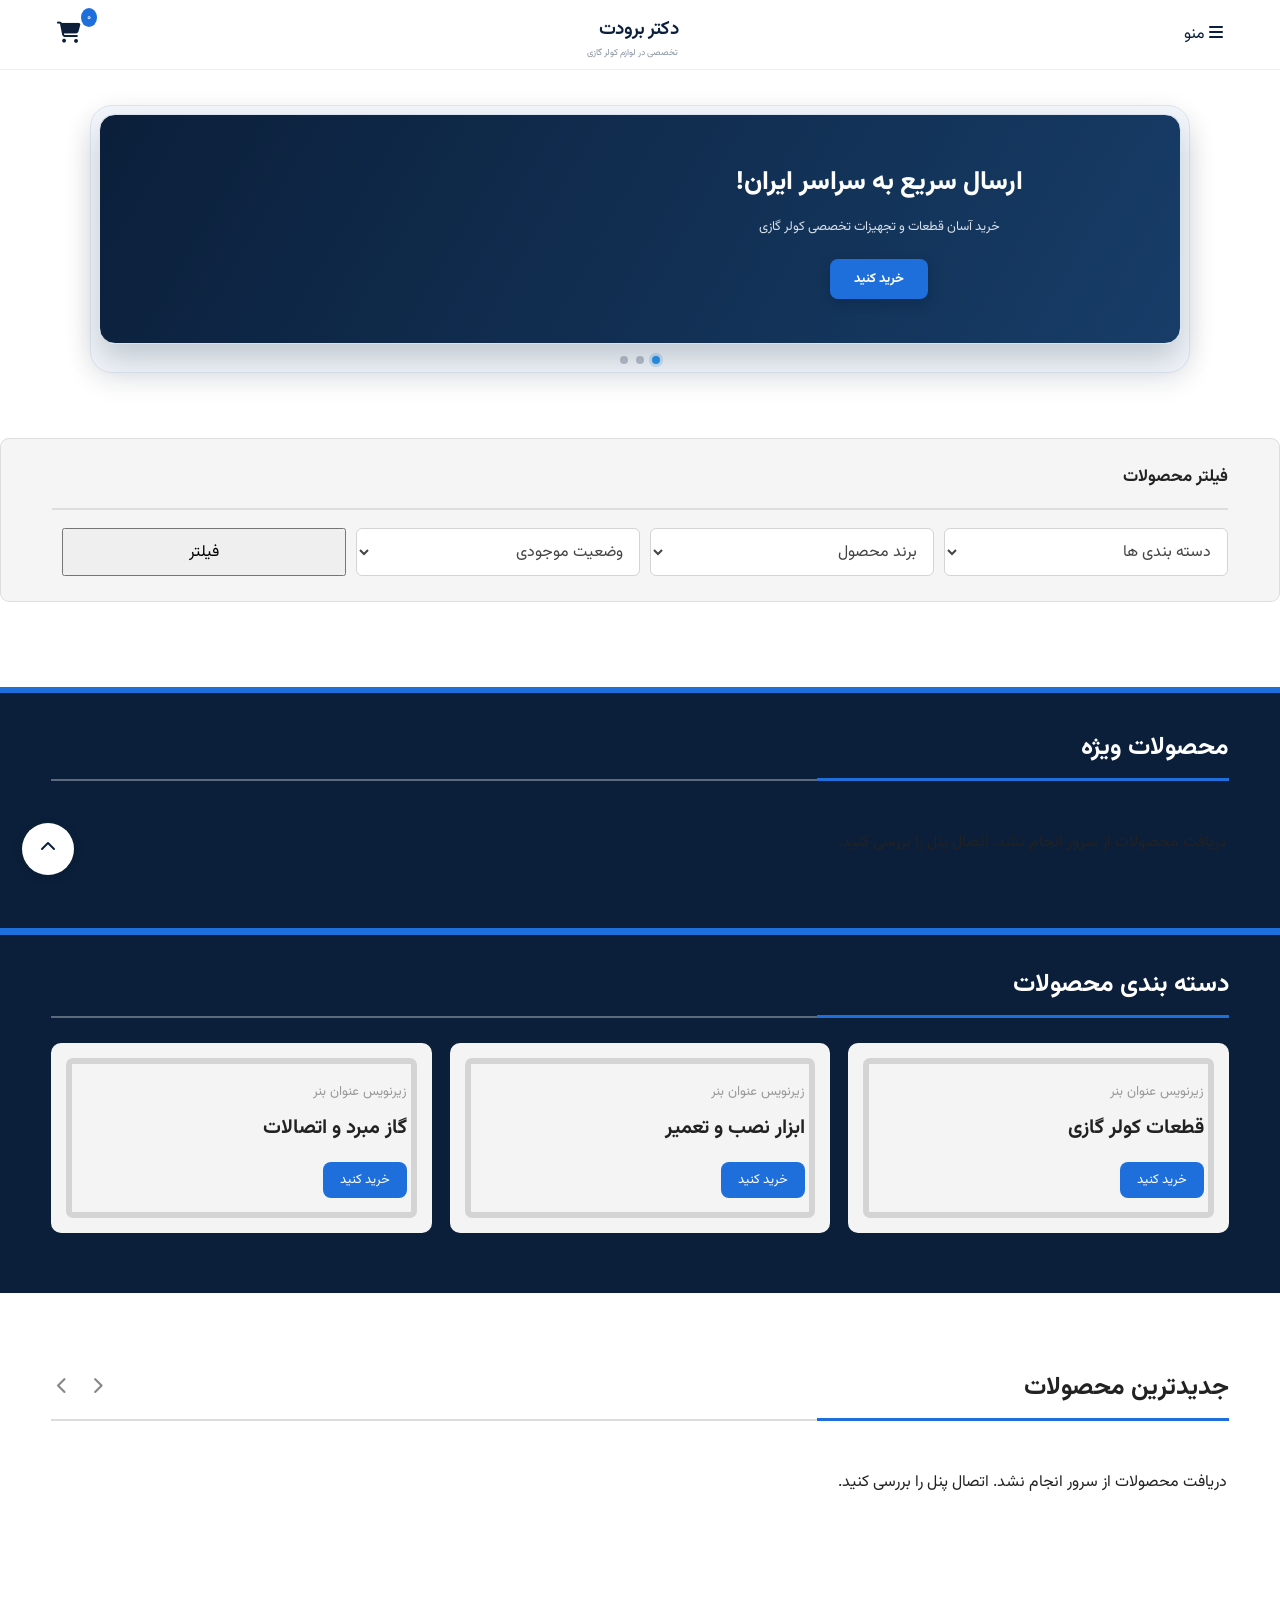
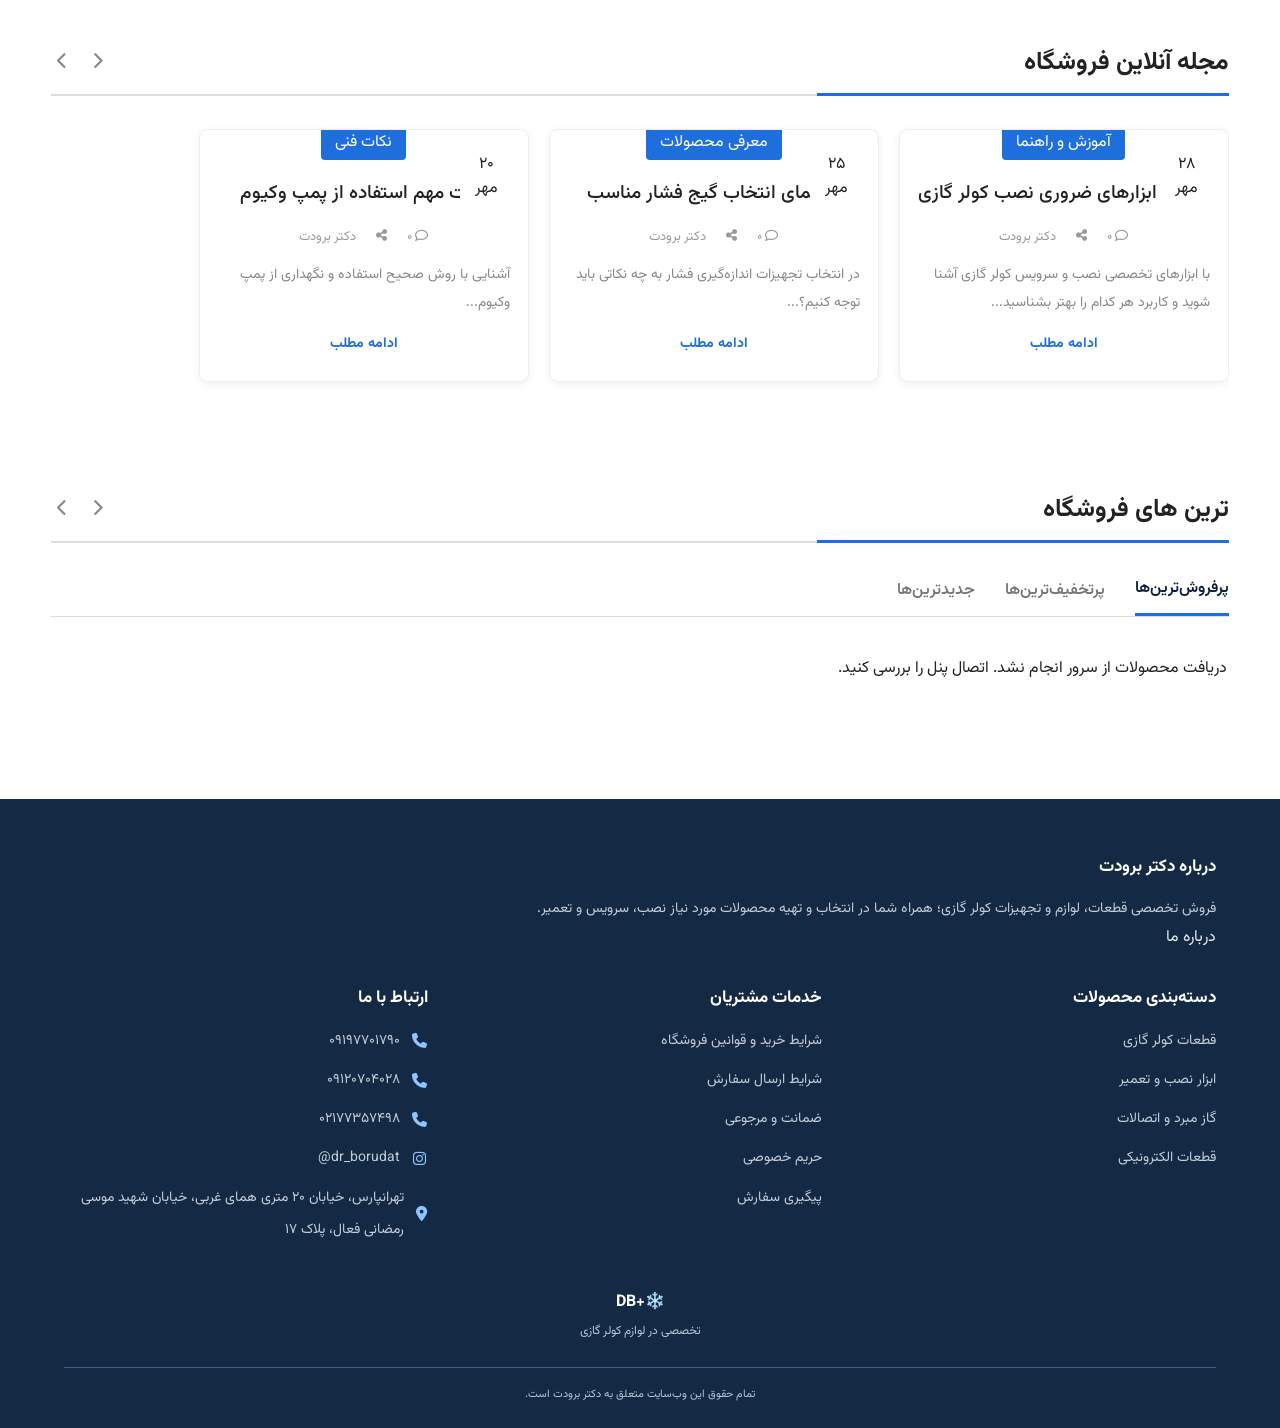
==== public/index.html @ 33802227 "Bump script version and add diagnostics page" ====
<!DOCTYPE html>
<html lang="fa" dir="rtl">
<head>
<meta charset="UTF-8">
<meta name="viewport" content="width=device-width, initial-scale=1">
<meta name="theme-color" content="#0B1F3A">
<link rel="manifest" href="/manifest.json">
<link rel="apple-touch-icon" href="/icons/icon-192.png">
<meta name="apple-mobile-web-app-capable" content="yes">
<meta name="apple-mobile-web-app-title" content="Dr Borudat">
<title>دکتر برودت | فروشگاه تخصصی قطعات کولر گازی</title>
<link rel="preconnect" href="https://fonts.googleapis.com">
<link href="https://fonts.googleapis.com/css2?family=Vazirmatn:wght@300;400;500;600;700;800&display=swap" rel="stylesheet">
<link rel="stylesheet" href="https://cdnjs.cloudflare.com/ajax/libs/font-awesome/6.5.2/css/all.min.css">
<link rel="stylesheet" href="style.css?v=7">
</head>
<body>

<header class="header">
  <button class="menu-btn" id="menuBtn"><i class="fa-solid fa-bars"></i> منو</button>
  <a href="#" class="logo"><span class="logo-caption"><span class="logo-name">دکتر برودت</span><small>تخصصی در لوازم کولر گازی</small></span></a>
  <button class="cart" type="button" onclick="document.getElementById('cartOverlay').classList.add('open');document.body.classList.add('cart-open')"><i class="fa-solid fa-cart-shopping"></i><span id="cartCount">۰</span></button>
</header>

<nav class="mobile-menu" id="mobileMenu">
  <button id="closeMenu"><i class="fa-solid fa-xmark"></i></button>
  <a href="#home">صفحه اصلی</a>
  <a href="#categories">دسته‌بندی محصولات</a>
  <a href="#latest">جدیدترین محصولات</a>
  <a href="#magazine">مجله فروشگاه</a>
  <a href="#bestsellers">پرفروش‌ترین‌ها</a>
  <a href="#footer">تماس با ما</a>
</nav>

<main>
<section class="hero-wrap" id="home">
  <div class="hero-slider">
    <div class="hero-track" id="heroTrack">
      <article class="hero-slide active">

        <div class="hero-copy">
          <h1>ارسال سریع به سراسر ایران!</h1>
          <p>خرید آسان قطعات و تجهیزات تخصصی کولر گازی</p>
          <a href="#latest" class="red-btn">خرید کنید</a>
        </div>
      </article>
      <article class="hero-slide">

        <div class="hero-copy">
          <h2>تجهیزات تخصصی نصب کولر گازی</h2>
          <p>ابزار حرفه‌ای، کیفیت مطمئن</p>
          <a href="#categories" class="red-btn">مشاهده محصولات</a>
        </div>
      </article>
      <article class="hero-slide">
<img src="images/hero-product.jpeg" alt="تجهیزات تخصصی کولر گازی" loading="eager">
        <div class="hero-copy">
          <h2>قطعات و لوازم کولر گازی</h2>
          <p>همه آنچه برای سرویس و تعمیر نیاز دارید</p>
          <a href="#categories" class="red-btn">خرید کنید</a>
        </div>
      </article>
    </div>
    <button class="hero-arrow prev" data-dir="-1"><i class="fa-solid fa-chevron-right"></i></button>
    <button class="hero-arrow next" data-dir="1"><i class="fa-solid fa-chevron-left"></i></button>
    <div class="hero-dots" id="heroDots"></div>
  </div>
</section>

<section class="filter-area">
  <h3>فیلتر محصولات</h3>
  <div class="filter-row">
    <select id="categoryFilter"><option value="">دسته بندی ها</option><option>قطعات کولر گازی</option><option>ابزار نصب</option><option>گاز مبرد</option><option>قطعات الکترونیکی</option></select>
    <select id="brandFilter"><option value="">برند محصول</option><option>عمومی</option><option>گری</option><option>ال جی</option><option>سامسونگ</option></select>
    <select id="stockFilter"><option value="">وضعیت موجودی</option><option value="yes">موجود</option><option value="no">ناموجود</option></select>
    <button class="filter-btn" id="filterBtn">فیلتر</button>
  </div>
</section>

<section class="featured">
  <div class="section-heading light-heading"><h2>محصولات ویژه</h2></div>
  <div class="product-track" id="featuredTrack">
    <article class="product-card"><div class="product-image"><img src="images/test-product.jpg" alt="تصویر آزمایشی محصول"></div><span class="discount">٪۱۵</span><div class="product-actions"><button class="add-cart"><i class="fa-solid fa-cart-shopping"></i></button><button class="favorite"><i class="fa-regular fa-heart"></i></button></div><h3>مجموعه ابزار نصب کولر گازی</h3><p class="price">۲۵,۰۰۰,۰۰۰ ریال</p><div class="timer">۰۵ : ۱۲ : ۳۸</div></article>
    <article class="product-card"><div class="product-image"><img src="images/test-product.jpg" alt="تصویر آزمایشی محصول"></div><span class="discount">٪۱۰</span><div class="product-actions"><button class="add-cart"><i class="fa-solid fa-cart-shopping"></i></button><button class="favorite"><i class="fa-regular fa-heart"></i></button></div><h3>گیج فشار کولر گازی</h3><p class="price">۱۸,۰۰۰,۰۰۰ ریال</p><div class="timer">۰۵ : ۱۲ : ۳۸</div></article>
    <article class="product-card"><div class="product-image"><img src="images/test-product.jpg" alt="تصویر آزمایشی محصول"></div><span class="discount">٪۲۰</span><div class="product-actions"><button class="add-cart"><i class="fa-solid fa-cart-shopping"></i></button><button class="favorite"><i class="fa-regular fa-heart"></i></button></div><h3>پمپ وکیوم مخصوص کولر گازی</h3><p class="price">۳۲,۰۰۰,۰۰۰ ریال</p><div class="timer">۰۵ : ۱۲ : ۳۸</div></article>
    <article class="product-card"><div class="product-image"><img src="images/test-product.jpg" alt="تصویر آزمایشی محصول"></div><span class="discount">٪۱۲</span><div class="product-actions"><button class="add-cart"><i class="fa-solid fa-cart-shopping"></i></button><button class="favorite"><i class="fa-regular fa-heart"></i></button></div><h3>ابزار سرویس و تعمیر</h3><p class="price">۹,۵۰۰,۰۰۰ ریال</p><div class="timer">۰۵ : ۱۲ : ۳۸</div></article>
  </div>
</section>

<section class="categories" id="categories">
  <div class="section-heading"><h2>دسته بندی محصولات</h2></div>
  <div class="category-grid">
    <a href="#latest" class="category-banner"><div><small>زیرنویس عنوان بنر</small><h3>قطعات کولر گازی</h3><span>خرید کنید</span></div></a>
    <a href="#latest" class="category-banner"><div><small>زیرنویس عنوان بنر</small><h3>ابزار نصب و تعمیر</h3><span>خرید کنید</span></div></a>
    <a href="#latest" class="category-banner"><div><small>زیرنویس عنوان بنر</small><h3>گاز مبرد و اتصالات</h3><span>خرید کنید</span></div></a>
  </div>
</section>

<section class="products-section" id="latest">
  <div class="section-heading"><h2>جدیدترین محصولات</h2><div class="section-arrows"><button data-scroll="latestTrack" data-dir="-1"><i class="fa-solid fa-chevron-right"></i></button><button data-scroll="latestTrack" data-dir="1"><i class="fa-solid fa-chevron-left"></i></button></div></div>
  <div class="product-track light-track" id="latestTrack">
    <article class="product-card"><div class="product-image"><img src="images/test-product.jpg" alt="تصویر آزمایشی محصول"></div><span class="discount">٪۱۲</span><div class="product-actions"><button class="add-cart"><i class="fa-solid fa-cart-shopping"></i></button><button class="favorite"><i class="fa-regular fa-heart"></i></button></div><h3>مجموعه ابزار تخصصی نصب</h3><p class="price">۱۴,۵۰۰,۰۰۰ ریال</p></article>
    <article class="product-card"><div class="product-image"><img src="images/test-product.jpg" alt="تصویر آزمایشی محصول"></div><div class="product-actions"><button class="add-cart"><i class="fa-solid fa-cart-shopping"></i></button><button class="favorite"><i class="fa-regular fa-heart"></i></button></div><h3>گیج فشار و شارژ گاز</h3><p class="price">۲۱,۰۰۰,۰۰۰ ریال</p></article>
    <article class="product-card"><div class="product-image"><img src="images/test-product.jpg" alt="تصویر آزمایشی محصول"></div><span class="discount">٪۸</span><div class="product-actions"><button class="add-cart"><i class="fa-solid fa-cart-shopping"></i></button><button class="favorite"><i class="fa-regular fa-heart"></i></button></div><h3>پمپ وکیوم کولر گازی</h3><p class="price">۳۵,۰۰۰,۰۰۰ ریال</p></article>
    <article class="product-card"><div class="product-image"><img src="images/test-product.jpg" alt="تصویر آزمایشی محصول"></div><div class="product-actions"><button class="add-cart"><i class="fa-solid fa-cart-shopping"></i></button><button class="favorite"><i class="fa-regular fa-heart"></i></button></div><h3>ابزار سرویس و نگهداری</h3><p class="price">۸,۵۰۰,۰۰۰ ریال</p></article>
  </div>
</section>

<section class="magazine" id="magazine">
  <div class="section-heading"><h2>مجله آنلاین فروشگاه</h2><div class="section-arrows"><button data-scroll="blogTrack" data-dir="-1"><i class="fa-solid fa-chevron-right"></i></button><button data-scroll="blogTrack" data-dir="1"><i class="fa-solid fa-chevron-left"></i></button></div></div>
  <div class="blog-track" id="blogTrack">
    <article class="blog-card"><span class="date">۲۸<br>مهر</span><label>آموزش و راهنما</label><h3>معرفی ابزارهای ضروری نصب کولر گازی</h3><div class="blog-meta"><span><i class="fa-regular fa-comment"></i> ۰</span><span><i class="fa-solid fa-share-nodes"></i></span><span>دکتر برودت</span></div><p>با ابزارهای تخصصی نصب و سرویس کولر گازی آشنا شوید و کاربرد هر کدام را بهتر بشناسید...</p><a href="#">ادامه مطلب</a></article>
    <article class="blog-card"><span class="date">۲۵<br>مهر</span><label>معرفی محصولات</label><h3>راهنمای انتخاب گیج فشار مناسب</h3><div class="blog-meta"><span><i class="fa-regular fa-comment"></i> ۰</span><span><i class="fa-solid fa-share-nodes"></i></span><span>دکتر برودت</span></div><p>در انتخاب تجهیزات اندازه‌گیری فشار به چه نکاتی باید توجه کنیم؟...</p><a href="#">ادامه مطلب</a></article>
    <article class="blog-card"><span class="date">۲۰<br>مهر</span><label>نکات فنی</label><h3>نکات مهم استفاده از پمپ وکیوم</h3><div class="blog-meta"><span><i class="fa-regular fa-comment"></i> ۰</span><span><i class="fa-solid fa-share-nodes"></i></span><span>دکتر برودت</span></div><p>آشنایی با روش صحیح استفاده و نگهداری از پمپ وکیوم...</p><a href="#">ادامه مطلب</a></article>
  </div>
</section>

<section class="products-section bestsellers" id="bestsellers">
  <div class="section-heading"><h2>ترین های فروشگاه</h2><div class="section-arrows"><button data-scroll="bestTrack" data-dir="-1"><i class="fa-solid fa-chevron-right"></i></button><button data-scroll="bestTrack" data-dir="1"><i class="fa-solid fa-chevron-left"></i></button></div></div>
  <div class="tabs"><button class="active" data-tab="popular">پرفروش‌ترین‌ها</button><button data-tab="discounted">پرتخفیف‌ترین‌ها</button><button data-tab="newest">جدیدترین‌ها</button></div>
  <div class="product-track light-track" id="bestTrack">
    <article class="product-card"><div class="product-image"><img src="images/test-product.jpg" alt="تصویر آزمایشی محصول"></div><span class="discount">٪۱۵</span><div class="product-actions"><button class="add-cart"><i class="fa-solid fa-cart-shopping"></i></button><button class="favorite"><i class="fa-regular fa-heart"></i></button></div><h3>ابزار نصب کولر گازی</h3><p class="price">۱۴,۵۰۰,۰۰۰ ریال</p></article>
    <article class="product-card"><div class="product-image"><img src="images/test-product.jpg" alt="تصویر آزمایشی محصول"></div><span class="discount">٪۲۰</span><div class="product-actions"><button class="add-cart"><i class="fa-solid fa-cart-shopping"></i></button><button class="favorite"><i class="fa-regular fa-heart"></i></button></div><h3>گیج فشار کولر گازی</h3><p class="price">۱۸,۰۰۰,۰۰۰ ریال</p></article>
    <article class="product-card"><div class="product-image"><img src="images/test-product.jpg" alt="تصویر آزمایشی محصول"></div><div class="product-actions"><button class="add-cart"><i class="fa-solid fa-cart-shopping"></i></button><button class="favorite"><i class="fa-regular fa-heart"></i></button></div><h3>پمپ وکیوم</h3><p class="price">۳۲,۰۰۰,۰۰۰ ریال</p></article>
    <article class="product-card"><div class="product-image"><img src="images/test-product.jpg" alt="تصویر آزمایشی محصول"></div><div class="product-actions"><button class="add-cart"><i class="fa-solid fa-cart-shopping"></i></button><button class="favorite"><i class="fa-regular fa-heart"></i></button></div><h3>لوازم سرویس و تعمیر</h3><p class="price">۹,۵۰۰,۰۰۰ ریال</p></article>
  </div>
</section>
</main>

<footer id="footer">
  <div class="footer-about">
    <h3>درباره دکتر برودت</h3>
    <p>فروش تخصصی قطعات، لوازم و تجهیزات کولر گازی؛ همراه شما در انتخاب و تهیه محصولات مورد نیاز نصب، سرویس و تعمیر.</p>
    <a href="/about.html">درباره ما</a>
  </div>

  <div class="footer-grid">
    <div>
      <h3>دسته‌بندی محصولات</h3>
      <a href="#categories">قطعات کولر گازی</a>
      <a href="#categories">ابزار نصب و تعمیر</a>
      <a href="#categories">گاز مبرد و اتصالات</a>
      <a href="#categories">قطعات الکترونیکی</a>
    </div>
    <div>
      <h3>خدمات مشتریان</h3>
      <a href="/terms.html">شرایط خرید و قوانین فروشگاه</a>
      <a href="/shipping.html">شرایط ارسال سفارش</a>
      <a href="/returns.html">ضمانت و مرجوعی</a>
      <a href="/privacy.html">حریم خصوصی</a>
      <a href="#">پیگیری سفارش</a>
    </div>
    <div class="footer-contact">
      <h3>ارتباط با ما</h3>
      <a href="tel:09197701790"><i class="fa-solid fa-phone"></i><span>۰۹۱۹۷۷۰۱۷۹۰</span></a>
      <a href="tel:09120704028"><i class="fa-solid fa-phone"></i><span>۰۹۱۲۰۷۰۴۰۲۸</span></a>
      <a href="tel:02177357498"><i class="fa-solid fa-phone"></i><span>۰۲۱۷۷۳۵۷۴۹۸</span></a>
      <a href="https://instagram.com/dr_borudat" target="_blank" rel="noopener"><i class="fa-brands fa-instagram"></i><span dir="ltr">@dr_borudat</span></a>
      <a href="https://www.google.com/maps/search/?api=1&query=استان+تهران+تهرانپارس+خیابان+۲۰+متری+همای+غربی+خیابان+شهید+موسی+رمضانی+فعال+پلاک+۱۷" target="_blank" rel="noopener"><i class="fa-solid fa-location-dot"></i><span>تهرانپارس، خیابان ۲۰ متری همای غربی، خیابان شهید موسی رمضانی فعال، پلاک ۱۷</span></a>
    </div>
  </div>

  <div class="trust">
    <span class="snow">❄</span>
    <b dir="ltr">DB+❄️</b>
    <p>تخصصی در لوازم کولر گازی</p>
  </div>
  <div class="copyright">تمام حقوق این وب‌سایت متعلق به دکتر برودت است.</div>
</footer>


<div class="cart-overlay" id="cartOverlay">
  <section class="cart-drawer" role="dialog" aria-modal="true">
    <div class="cart-head">
      <h2>سبد خرید شما</h2>
      <button type="button" id="closeCart" aria-label="بستن" onclick="document.getElementById('cartOverlay').classList.remove('open');document.body.classList.remove('cart-open')">×</button>
    </div>
    <div class="cart-items" id="cartItems"></div>
    <div class="cart-empty" id="cartEmpty">سبد خرید شما خالی است.</div>
    <div class="cart-footer" id="cartFooter">
      <div class="cart-total"><span>مبلغ کل</span><strong id="cartTotal">۰ ریال</strong></div>
      <button type="button" id="checkoutBtn">ادامه ثبت سفارش</button>
    </div>
  </section>
</div>


<div class="checkout-overlay" id="checkoutOverlay">
  <section class="checkout-panel" role="dialog" aria-modal="true" aria-labelledby="checkoutTitle">
    <div class="checkout-head">
      <h2 id="checkoutTitle">ثبت اطلاعات سفارش</h2>
      <button type="button" id="closeCheckout" aria-label="بستن">×</button>
    </div>
    <div class="checkout-summary">
      <h3>خلاصه سفارش</h3>
      <div id="checkoutItems"></div>
      <div class="checkout-final-total"><span>مبلغ نهایی</span><strong id="checkoutTotal">۰ ریال</strong></div>
    </div>
    <form id="checkoutForm">
      <label>نام و نام خانوادگی
        <input name="fullName" type="text" autocomplete="name" required maxlength="100" placeholder="نام کامل خریدار">
      </label>
      <label>شماره موبایل
        <input name="mobile" type="tel" inputmode="numeric" autocomplete="tel" required maxlength="11" placeholder="مثلاً 09123456789">
      </label>
      <div class="checkout-fields">
        <label>استان
          <input name="province" type="text" required maxlength="50" placeholder="استان">
        </label>
        <label>شهر
          <input name="city" type="text" required maxlength="50" placeholder="شهر">
        </label>
      </div>
      <label>آدرس کامل
        <textarea name="address" required rows="3" maxlength="500" autocomplete="street-address" placeholder="خیابان، کوچه، پلاک، واحد و ..."></textarea>
      </label>
      <label>کد پستی ۱۰ رقمی
        <input name="postalCode" type="text" inputmode="numeric" required maxlength="10" placeholder="کد پستی">
      </label>
      <label>توضیحات سفارش (اختیاری)
        <textarea name="notes" rows="2" maxlength="500" placeholder="توضیحات تکمیلی"></textarea>
      </label>
      <button type="submit" class="checkout-submit">تأیید و ارسال سفارش در واتساپ</button>
      <p class="checkout-note">با تأیید سفارش، جزئیات آن برای فروشگاه دکتر برودت در واتساپ ارسال می‌شود.</p>
    </form>
  </section>
</div>

<nav class="bottom-nav">
  <a href="#"><i class="fa-regular fa-user"></i><small>حساب کاربری من</small></a>
  <a href="#"><i class="fa-solid fa-cart-shopping"></i><small>سبد خرید</small></a>
  <a href="#"><i class="fa-regular fa-heart"></i><small>علاقه‌مندی</small></a>
  <a href="#home"><i class="fa-solid fa-store"></i><small>فروشگاه</small></a>
</nav>
<button class="back-top" id="backTop"><i class="fa-solid fa-chevron-up"></i></button>
<script src="script.js?v=12"></script>
<script>
if ("serviceWorker" in navigator) {
  window.addEventListener("load", () => {
    navigator.serviceWorker.register("/service-worker.js")
      .catch(error => console.error("PWA:", error));
  });
}
</script>
</body>
</html>
---- public/style.css ----
:root{--navy:#0B1F3A;--blue:#1E6FDB;--white:#fff;--light:#f4f5f7;--gray:#777;--border:#ddd}
*{box-sizing:border-box}
html{scroll-behavior:smooth}
body{margin:0;background:#fff;color:#222;font-family:'Vazirmatn',Tahoma,sans-serif;overflow-x:hidden}
button,select{font:inherit;cursor:pointer}
a{text-decoration:none;color:inherit}
.header{height:76px;display:flex;align-items:center;justify-content:space-between;padding:0 4%;border-bottom:1px solid #eee;background:#fff;position:relative;z-index:10}
.logo{display:flex;align-items:center;gap:8px;color:var(--navy);font-size:25px;font-weight:800}
.logo small{display:block;font-size:10px;font-weight:400;color:#777}
.snow{font-size:35px;color:var(--blue)}
.menu-btn,.cart{border:0;background:none;color:var(--navy);font-size:16px}
.cart{position:relative;font-size:21px}.cart span{position:absolute;top:-9px;right:-10px;background:var(--blue);color:#fff;border-radius:50%;font-size:10px;padding:2px 6px}
.mobile-menu{position:fixed;inset:0 0 0 auto;width:min(320px,85%);background:var(--navy);color:white;z-index:30;transform:translateX(110%);transition:.3s;padding:35px 25px;display:flex;flex-direction:column;gap:22px;box-shadow:none}
.mobile-menu.open{transform:translateX(0);box-shadow:0 0 0 100vw #0005}
.mobile-menu button{align-self:flex-start;background:none;border:0;color:#fff;font-size:25px}

.hero-wrap{padding:85px 5% 38px}
.hero-slider{position:relative;max-width:1150px;margin:auto}
.hero-track{
  position:relative;isolation:isolate;overflow:hidden;
  height:265px;border-radius:28px;
  background:
    radial-gradient(ellipse at 20% 50%,#1b3655 0%,transparent 48%),
    linear-gradient(110deg,#080f1b 0%,#101e32 52%,#091321 100%);
  box-shadow:0 18px 38px #02091455;
}
.hero-slide{
  display:none;align-items:center;justify-content:space-between;
  direction:rtl;height:100%;padding:20px 6% 20px 1%;
  color:#fff;background:transparent;
}
.hero-slide.active{display:flex}
.hero-copy{
  order:1;width:43%;flex:0 0 43%;
  text-align:right;z-index:2;
}
.hero-copy h1,.hero-copy h2{
  font-size:29px;line-height:1.65;font-weight:800;
  color:#fff;margin:0 0 9px;
}
.hero-copy p{
  font-size:14px;line-height:1.9;
  color:#c4cfdd;margin:0 0 21px;
}
.hero-slide img{
  order:2;width:59%;height:250px;
  object-fit:contain;object-position:left center;
  filter:drop-shadow(0 15px 17px #0008);
  transform:scale(1.08);transform-origin:left center;
}
.hero-copy .red-btn{
  background:#1e6fbb;color:#fff;border:0;
  border-radius:999px;padding:11px 29px;
  display:inline-block;font-size:13px;font-weight:700;
  box-shadow:0 6px 16px #071b3455;
}
.hero-arrow{
  position:absolute;top:50%;transform:translateY(-50%);
  display:flex;align-items:center;justify-content:center;
  border:0;background:#fff;color:#101b2b;
  border-radius:50%;width:38px;height:38px;
  box-shadow:0 3px 12px #0004;z-index:3;
}
.hero-arrow.prev{right:14px}
.hero-arrow.next{left:14px}
.hero-dots{display:flex;justify-content:center;gap:10px;margin-top:16px}
.hero-dots button{
  width:10px;height:10px;border:0;border-radius:50%;
  background:#b8c1cc;padding:0;
}
.hero-dots button.active{
  background:#2995ed;outline:3px solid #2995ed35;
}

.filter-area{background:#f5f5f5;border:1px solid #ddd;border-radius:9px;margin:35px 0 85px;padding:25px 4%}
.filter-area h3{text-align:right;font-size:17px;border-bottom:2px solid #ddd;padding-bottom:18px;margin:0 0 18px}
.filter-row{display:grid;grid-template-columns:repeat(4,1fr) auto;gap:10px}
.filter-row select{height:48px;border:1px solid #d4d4d4;border-radius:6px;background:#fff;padding:0 12px;color:#444}
.featured{background:var(--navy);border-top:6px solid var(--blue);border-bottom:7px solid var(--blue);padding:35px 4% 45px}
.section-heading{display:flex;align-items:center;justify-content:space-between;border-bottom:2px solid #ddd;margin:0 0 25px;padding-bottom:12px;position:relative}
.section-heading h2{font-size:25px;margin:0;font-weight:700}
.section-heading:after{content:"";position:absolute;bottom:-2px;right:0;width:35%;height:3px;background:var(--blue)}
.light-heading{color:#fff;border-color:#ffffff55}
.product-track{display:flex;gap:16px;overflow-x:auto;scroll-snap-type:x mandatory;scrollbar-width:none;padding:8px 2px 12px;direction:rtl}
.product-track::-webkit-scrollbar,.blog-track::-webkit-scrollbar{display:none}
.product-card{position:relative;flex:0 0 205px;min-width:0;background:#fff;border:1px solid #e8e8e8;border-radius:9px;padding:14px 12px 15px;text-align:center;scroll-snap-align:start;box-shadow:0 2px 9px #0001;overflow:hidden}
.product-card img{width:100%;height:155px;object-fit:contain;margin:5px 0 12px}
.product-card h3{font-size:15px;line-height:1.8;font-weight:500;min-height:52px;margin:5px 0}
.discount{position:absolute;top:10px;left:10px;background:var(--blue);color:#fff;border-radius:30px;padding:5px 10px;font-size:12px;z-index:2}
.product-actions{position:absolute;top:15px;right:12px;display:flex;flex-direction:column;gap:8px;z-index:2}
.product-actions button{width:35px;height:35px;border:0;border-radius:50%;background:#fff;color:var(--navy);box-shadow:0 1px 5px #0002}
.product-actions button.selected{color:var(--blue)}
.price{color:var(--blue);font-weight:700;font-size:15px;margin:8px 0}
.timer{font-size:12px;color:#777;border-top:1px solid #eee;padding-top:8px}
.categories{background:var(--navy);padding:30px 4% 60px}
.categories .section-heading{color:white;border-color:#ffffff55}
.category-grid{display:grid;grid-template-columns:repeat(3,1fr);gap:18px}
.category-banner{height:220px;background:#f4f4f4;border-radius:10px;position:relative;overflow:hidden;display:flex;align-items:center;padding:25px;color:#222}
.category-banner:before{content:"";position:absolute;inset:15px;border:6px solid #d4d4d4;border-radius:7px;z-index:1}
.category-banner div{position:relative;z-index:2;width:60%}
.category-banner small{color:#999}.category-banner h3{font-size:20px;margin:8px 0 18px}
.category-banner span{display:inline-block;background:var(--blue);color:#fff;padding:8px 17px;border-radius:8px;font-size:13px}
.category-banner img{position:absolute;right:35%;width:70%;height:100%;object-fit:contain;filter:drop-shadow(0 10px 8px #0003)}
.products-section,.magazine{padding:75px 4% 45px}
.light-track .product-card{flex-basis:225px}
.section-arrows{display:flex;gap:12px}
.section-arrows button{background:none;border:0;color:#888;font-size:17px}
.tabs{display:flex;justify-content:flex-start;gap:30px;border-bottom:1px solid #ddd;margin-bottom:15px}
.tabs button{border:0;background:none;color:#777;padding:8px 0 12px;font-weight:600}
.tabs button.active{color:var(--navy);border-bottom:3px solid var(--blue)}
.blog-track{display:flex;gap:20px;overflow-x:auto;scroll-snap-type:x mandatory;scrollbar-width:none;padding:8px 0}
.blog-card{position:relative;flex:0 0 330px;border:1px solid #eee;border-radius:9px;overflow:hidden;text-align:center;box-shadow:0 2px 8px #0001;scroll-snap-align:start;padding-bottom:25px}
.blog-card>img{width:100%;height:220px;object-fit:cover;display:block}
.blog-card .date{position:absolute;top:15px;right:15px;background:white;border-radius:6px;padding:8px 15px;font-size:16px;line-height:1.5}
.blog-card label{display:inline-block;background:var(--blue);color:#fff;padding:5px 14px;border-radius:4px;margin-top:-15px;position:relative}
.blog-card h3{font-size:19px;font-weight:500;padding:0 15px}
.blog-meta{display:flex;justify-content:center;gap:20px;color:#999;font-size:13px}
.blog-card p{color:#888;font-size:14px;line-height:2;padding:0 18px;text-align:right}
.blog-card>a{color:var(--blue);font-weight:700;font-size:14px}
.bestsellers{padding-top:55px;padding-bottom:90px}
footer{background:#142943;color:#e6eaf0;padding:55px 5% 22px;position:relative;overflow:hidden}
.footer-about{width:100%;margin:0 0 35px;text-align:right}
.footer-about h3,.footer-grid h3{font-size:17px;color:#fff;margin:0 0 14px}
.footer-about p{color:#c3ccd8;font-size:14px;line-height:2.2;margin:0;max-width:100%}
.footer-grid{display:grid;grid-template-columns:repeat(3,minmax(0,1fr));gap:30px;text-align:right}
.footer-grid a{display:block;color:#c3ccd8;font-size:14px;line-height:2.3;margin:7px 0;text-decoration:none}
.footer-contact a{display:flex;align-items:center;gap:10px}
.footer-contact i{width:18px;text-align:center;color:#8fc5ff;font-size:15px}
.trust{text-align:center;padding:32px 0 22px;color:#fff}
.trust .snow{font-size:38px;color:#8fc5ff}
.trust b{display:block;margin-top:5px}
.trust p{font-size:12px;color:#b9c6d7;margin:7px 0 0}
.copyright{text-align:center;border-top:1px solid #8fc5ff55;padding-top:16px;margin-top:5px;font-size:11px;color:#b9c6d7;line-height:2}
.bottom-nav{display:none}
.back-top{position:fixed;bottom:25px;left:22px;width:52px;height:52px;border:0;border-radius:50%;background:#fff;color:var(--navy);box-shadow:0 2px 10px #0002;z-index:8}
@media(max-width:700px){
.header{height:65px;padding:0 17px}.logo{font-size:21px}.logo small{font-size:9px}.snow{font-size:28px}

.hero-wrap{padding:78px 4% 32px}
.hero-track{height:190px;border-radius:20px}
.hero-slide{padding:10px 7% 10px 1%;gap:2px}
.hero-copy{width:43%;flex:0 0 43%}
.hero-copy h1,.hero-copy h2{font-size:17px;line-height:1.7}
.hero-copy p{font-size:10px;line-height:1.8;margin-bottom:11px}
.hero-slide img{width:58%;height:180px;transform:scale(1.04)}
.hero-copy .red-btn{font-size:10px;padding:8px 17px}
.hero-arrow{width:29px;height:29px}
.hero-arrow.prev{right:5px}
.hero-arrow.next{left:5px}

.filter-area{margin:25px 0 70px;padding:25px 5%}
.filter-row{grid-template-columns:1fr;gap:12px}
.filter-row select{height:58px;font-size:15px}
.filter-btn{height:55px;width:115px}
.section-heading h2{font-size:23px}
.featured{padding:30px 4% 40px}
.product-card{flex-basis:calc(50% - 9px);padding:12px 8px}
.product-card img{height:160px}
.product-card h3{font-size:14px}
.categories{padding:25px 5% 40px}
.category-grid{grid-template-columns:1fr;gap:18px}
.category-banner{height:245px}
.category-banner h3{font-size:21px}
.products-section,.magazine{padding:70px 4% 35px}
.light-track .product-card{flex-basis:calc(50% - 9px)}
.blog-card{flex-basis:calc(100% - 10px)}
.blog-card>img{height:220px}
.tabs{gap:20px;overflow-x:auto;white-space:nowrap}
.tabs button{font-size:14px}
.footer-about{margin-bottom:28px}
.footer-about h3,.footer-grid h3{font-size:15px;margin-bottom:12px}
.footer-about p{font-size:14px;line-height:2.2}
.footer-grid{grid-template-columns:1fr 1fr;gap:25px 18px}
.footer-grid a{font-size:14px;line-height:2.2;margin:7px 0}
.footer-contact{grid-column:1/-1}
footer{padding:38px 5% 90px}
.trust{padding:28px 0 20px}
.copyright{font-size:11px;padding-top:13px}
.back-top{bottom:82px;left:15px;width:43px;height:43px}
.bottom-nav{display:flex;position:fixed;bottom:0;right:0;left:0;height:65px;background:#fff;border-top:1px solid #ddd;z-index:20;justify-content:space-around;align-items:center}
.bottom-nav a{display:flex;flex-direction:column;align-items:center;gap:4px;color:var(--navy)}
.bottom-nav i{font-size:19px}.bottom-nav small{font-size:10px}
.back-top{bottom:82px;left:15px;width:43px;height:43px}
}
@media(min-width:701px){
.category-banner{height:190px}
}

.hero-wrap{padding:78px 4% 22px}
.hero-slider{position:relative;max-width:1150px;margin:auto}
.hero-track{position:relative;isolation:isolate;overflow:hidden;height:175px;border-radius:20px;background:#0a121f;box-shadow:0 12px 28px rgba(2,9,20,.5)}
.hero-slide{display:none;align-items:center;justify-content:space-between;direction:rtl;height:100%;padding:8px 14px 8px 4px;color:#fff;background:transparent}
.hero-slide.active{display:flex}
.hero-copy{order:1;width:40%;flex:0 0 40%;text-align:right;z-index:2;padding-right:4px}
.hero-copy h1,.hero-copy h2{font-size:16px;line-height:1.45;font-weight:800;color:#fff;margin:0 0 5px}
.hero-copy p{font-size:10.5px;line-height:1.55;color:#9aabbe;margin:0 0 11px}
.hero-copy .red-btn{background:#1e6fbb;color:#fff;border:0;border-radius:999px;padding:7px 18px;display:inline-block;font-size:11.5px;font-weight:700;box-shadow:0 4px 12px rgba(7,27,52,.4)}
.hero-slide img{order:2;width:62%;height:165px;object-fit:contain;object-position:left center;filter:drop-shadow(0 10px 14px rgba(0,0,0,.6));transform:scale(1.18) translateX(-10px);transform-origin:left center}
.hero-arrow{position:absolute;top:50%;transform:translateY(-50%);display:flex;align-items:center;justify-content:center;border:0;background:#fff;color:#101b2b;border-radius:50%;width:30px;height:30px;box-shadow:0 3px 9px rgba(0,0,0,.25);z-index:3}
.hero-arrow.prev{right:6px}
.hero-arrow.next{left:6px}
.hero-dots{display:flex;justify-content:center;gap:7px;margin-top:12px}
.hero-dots button{width:7px;height:7px;border:0;border-radius:50%;background:#b8c1cc;padding:0}
.hero-dots button.active{background:#2995ed;outline:3px solid rgba(41,149,237,.25)}

/* اصلاح چیدمان فیلتر موجودی در موبایل */
@media(max-width:700px){
  .filter-row{
    display:grid;
    grid-template-columns:minmax(0,1fr) auto;
    grid-template-areas:
      "category category"
      "brand brand"
      "stock button"
      "sort sort";
    gap:10px;
    align-items:center;
  }

  #categoryFilter{grid-area:category}
  #brandFilter{grid-area:brand}
  #stockFilter{
    grid-area:stock;
    height:44px;
    font-size:13px;
    min-width:0;
  }
  #sortFilter{grid-area:sort}

  .filter-btn{
    grid-area:button;
    width:85px;
    height:40px;
    padding:0 12px;
    background:#1E6FDB;
    color:#fff;
    border:1px solid #1E6FDB;
    border-radius:7px;
    font-size:13px;
    font-weight:700;
  }
}


/* چیدمان نهایی فیلتر محصولات */
@media(max-width:700px){
  .filter-row{
    display:grid;
    grid-template-columns:minmax(0,1fr) auto;
    grid-template-areas:
      "category category"
      "brand brand"
      "stock button";
    gap:10px;
    align-items:center;
  }

  .filter-row select{
    height:44px;
    font-size:13px;
    min-width:0;
  }

  #categoryFilter{grid-area:category}
  #brandFilter{grid-area:brand}
  #stockFilter{grid-area:stock}

  .filter-btn{
    grid-area:button;
    width:85px;
    height:40px;
    padding:0 12px;
    background:#1E6FDB;
    color:#fff;
    border:1px solid #1E6FDB;
    border-radius:7px;
    font-size:13px;
    font-weight:700;
  }
}

/* لوگوی جدید دکتر برودت */
.logo{
  display:flex;
  align-items:center;
  gap:10px;
  text-decoration:none;
}
.logo .logo-main{
  direction:ltr;
  display:flex;
  align-items:center;
  gap:3px;
  color:#0B1F3A;
  font-size:29px;
  font-weight:900;
  line-height:1;
}
.logo .logo-main .snow{
  color:#1E9BEB;
  font-size:27px;
}
.logo .logo-caption{
  display:flex;
  flex-direction:column;
  color:#0B1F3A;
  font-size:13px;
  font-weight:800;
  line-height:1.7;
}
.logo .logo-caption small{
  color:#718096;
  font-size:9px;
  font-weight:500;
}

/* اصلاح نهایی چیدمان لوگو */
.header .logo{
  display:flex;
  flex-direction:column;
  align-items:center;
  justify-content:center;
  gap:3px;
  line-height:1.2;
  white-space:nowrap;
}
.header .logo .logo-main{
  display:flex;
  flex-direction:row;
  align-items:center;
  justify-content:center;
  gap:3px;
  font-size:27px;
  line-height:1;
}
.header .logo .logo-main .snow{
  font-size:25px;
  line-height:1;
}
.header .logo .logo-caption{
  display:flex;
  flex-direction:column;
  align-items:center;
  text-align:center;
  gap:1px;
  font-size:11px;
  line-height:1.4;
}
.header .logo .logo-caption small{
  font-size:8px;
  line-height:1.4;
  color:#718096;
}
@media(max-width:700px){
  .header .logo .logo-main{font-size:24px}
  .header .logo .logo-main .snow{font-size:22px}
  .header .logo .logo-caption{font-size:10px}
  .header .logo .logo-caption small{font-size:8px}
}

/* بازگشت لوگو به حالت فارسی */
.header .logo{
  flex-direction:row;
  align-items:center;
  gap:8px;
}
.header .logo>span:last-child{
  display:block;
  text-align:right;
  font-size:25px;
  font-weight:800;
  line-height:1.5;
}
.header .logo small{
  display:block;
  font-size:10px;
  font-weight:400;
  color:#777;
}
.header .logo .snow{
  font-size:35px;
  color:#1E9BEB;
}
@media(max-width:700px){
  .header .logo>span:last-child{font-size:21px}
  .header .logo .snow{font-size:28px}
  .header .logo small{font-size:9px}
}

/* لوگوی مینیمال دکتر برودت */
.header .logo{
  display:flex;
  align-items:center;
  justify-content:center;
  text-decoration:none;
}
.header .logo .logo-caption{
  display:flex;
  flex-direction:column;
  align-items:flex-start;
  gap:2px;
  color:#0B1F3A;
}
.header .logo .logo-name{
  font-family:'Vazirmatn',Tahoma,sans-serif;
  font-size:19px;
  font-weight:600;
  letter-spacing:-0.6px;
  line-height:1.6;
}
.header .logo .logo-caption small{
  font-size:9px;
  font-weight:400;
  color:#8994A3;
  line-height:1.5;
}
@media(max-width:700px){
  .header .logo .logo-name{font-size:17px}
  .header .logo .logo-caption small{font-size:8px}
}

/* یکسان‌سازی اندازه تصاویر محصولات */
.product-card img{
  width:100%;
  height:240px;
  object-fit:contain;
  object-position:center;
  display:block;
  background:#fff;
}


/* تنظیم تصاویر محصولات فقط در دسکتاپ */
@media (min-width: 701px) {
  .product-card img {
    width: 100%;
    height: 190px;
    object-fit: contain;
    object-position: center;
    display: block;
    margin: 8px auto 14px;
    background: #fff;
  }

  .product-card .product-image {
    width: 100%;
    height: 210px;
    display: flex;
    align-items: center;
    justify-content: center;
    overflow: hidden;
    background: #fff;
  }

  .product-card .product-image img {
    width: 100%;
    height: 100%;
    margin: 0;
    object-fit: contain;
  }
}

/* اصلاح اسلایدر اصلی فقط در دسکتاپ */
@media (min-width: 701px) {
  .hero-wrap {
    padding: 45px 20px 25px;
  }

  .hero-slider {
    width: 100%;
    max-width: 1000px;
    margin: 0 auto;
  }

  .hero-track {
    height: 220px;
    border-radius: 20px;
  }

  .hero-slide {
    padding: 12px 5% 12px 3%;
  }

  .hero-slide img {
    height: 195px;
    max-width: 55%;
    object-fit: contain;
    transform: none;
  }
}

/* جمع‌وجور کردن بیشتر اسلایدر دسکتاپ */
@media (min-width: 701px) {
  .hero-slider {
    max-width: 800px;
    width: calc(100% - 40px);
    margin: 0 auto;
  }

  .hero-track {
    height: 200px;
  }

  .hero-slide img {
    height: 175px;
  }
}

/* Dr Borodat - اصلاح چیدمان اسلایدر */
.hero-wrap{padding:45px 4% 25px;overflow:visible}
.hero-slider{position:relative;width:100%;max-width:1150px;margin:auto;overflow:visible}
.hero-track{
  position:relative;
  isolation:isolate;
  overflow:visible;
  height:190px;
  border-radius:20px;
  background:linear-gradient(110deg,#080f1b 0%,#142943 55%,#091321 100%);
  box-shadow:0 14px 28px rgba(2,9,20,.35);
}
.hero-slide{
  display:none;
  position:relative;
  height:100%;
  padding:8px 5% 8px 2%;
  align-items:center;
  justify-content:space-between;
  direction:rtl;
  color:#fff;
  overflow:visible;
}
.hero-slide.active{display:flex}
.hero-copy{
  order:1;
  position:relative;
  z-index:3;
  width:43%;
  flex:0 0 43%;
  text-align:right;
}
.hero-copy h1,.hero-copy h2{
  font-size:20px;
  line-height:1.5;
  font-weight:800;
  color:#fff;
  margin:0 0 7px;
}
.hero-copy p{font-size:11px;line-height:1.8;color:#c4cfdd;margin:0 0 12px}
.hero-copy .red-btn{
  background:#1e6fbb;
  color:#fff;
  border-radius:999px;
  padding:8px 20px;
  display:inline-block;
  font-size:11px;
  font-weight:700;
  box-shadow:0 4px 12px #071b3455;
}
.hero-slide img{
  order:2;
  position:absolute;
  z-index:2;
  left:1%;
  top:50%;
  width:63%;
  height:245px;
  object-fit:contain;
  object-position:left center;
  mix-blend-mode:multiply;
  filter:drop-shadow(0 14px 12px #0008);
  transform:translateY(-50%);
}
.hero-arrow{z-index:5}
.hero-arrow.prev{right:6px}
.hero-arrow.next{left:6px}
.hero-dots{display:flex;justify-content:center;gap:8px;margin-top:12px}
.hero-dots button{width:8px;height:8px;border:0;border-radius:50%;background:#b8c1cc;padding:0}
.hero-dots button.active{background:#2995ed;outline:3px solid #2995ed35}

@media(max-width:700px){
  .hero-wrap{padding:78px 4% 22px}
  .hero-track{height:175px;border-radius:20px}
  .hero-slide{padding:7px 14px 7px 4px}
  .hero-copy{width:40%;flex:0 0 40%;padding-right:4px}
  .hero-copy h1,.hero-copy h2{font-size:16px;line-height:1.5;margin-bottom:5px}
  .hero-copy p{font-size:10px;line-height:1.6;margin-bottom:10px}
  .hero-copy .red-btn{font-size:11px;padding:7px 16px}
  .hero-slide img{
    left:-2%;
    width:68%;
    height:225px;
    transform:translateY(-50%);
  }
  .hero-arrow{width:30px;height:30px}
  .hero-arrow.prev{right:5px}
  .hero-arrow.next{left:5px}
}

/* Restore screenshot hero design */
.hero-wrap{padding:95px 5% 45px}
.hero-track{
  height:270px;
  border-radius:20px;
  background:
    radial-gradient(ellipse at 22% 55%,#1b3c5b 0%,transparent 48%),
    repeating-linear-gradient(135deg,#111a26 0px,#111a26 3px,#1b2735 4px,#111a26 7px);
  box-shadow:0 16px 32px #07152535;
}
.hero-slide{padding:24px 7%}
.hero-copy{order:1;width:48%;flex:0 0 48%;position:relative;text-align:right;z-index:2}
.hero-copy h1,.hero-copy h2{font-size:26px;line-height:1.7;margin:0 0 10px;color:#fff}
.hero-copy p{font-size:13px;line-height:1.9;color:#d8e0eb;margin:0 0 20px}
.hero-slide img{
  order:2;position:static;width:46%;height:225px;
  object-fit:contain;object-position:center;
  mix-blend-mode:normal;transform:none;
  filter:drop-shadow(0 12px 12px #0007);
}
.hero-copy .red-btn{
  background:var(--blue);color:white;border:0;
  border-radius:8px;padding:10px 24px;
  display:inline-block;font-size:13px;
}
@media(max-width:700px){
  .hero-wrap{padding:90px 4% 40px}
  .hero-track{height:195px;border-radius:15px}
  .hero-slide{padding:12px 7%;gap:5px}
  .hero-copy{width:49%;flex:0 0 49%;padding-right:0}
  .hero-slide img{width:46%;height:165px}
  .hero-copy h1,.hero-copy h2{font-size:16px;line-height:1.7}
  .hero-copy p{font-size:10px;line-height:1.8;margin-bottom:10px}
  .hero-copy .red-btn{font-size:10px;padding:7px 13px}
  .hero-arrow{width:30px;height:30px}
  .hero-arrow.prev{right:6px}
  .hero-arrow.next{left:6px}
}

/* Hide large footer snowflake */
footer .trust .snow{display:none!important}

/* اسلایدر خودکار و لمسی */
.hero-arrow{display:none!important}
.hero-track{overflow:hidden!important;touch-action:pan-y}
.hero-slide{user-select:none}
.hero-slide img{-webkit-user-drag:none}

/* اسلایدر متنی بدون تصویر */
.hero-slide img{display:none!important}
.hero-slide .hero-copy{width:100%!important;max-width:100%;text-align:center}
.hero-track{touch-action:pan-y;cursor:grab}

/* Compact text-only hero — reference proportions */
@media(max-width:700px){
  .hero-wrap{
    padding:40px 6% 28px!important;
  }
  .hero-slider{
    width:100%;
    margin:0 auto;
  }
  .hero-track{
    height:166px!important;
    border-radius:18px!important;
    overflow:hidden!important;
    touch-action:pan-y;
  }
  .hero-slide{
    padding:14px 7%!important;
    justify-content:center;
    align-items:center;
  }
  .hero-slide .hero-copy{
    width:100%!important;
    max-width:100%!important;
    flex:0 0 100%!important;
    text-align:right!important;
  }
  .hero-copy h1,
  .hero-copy h2{
    font-size:16px!important;
    line-height:1.6!important;
    margin:0 0 5px!important;
  }
  .hero-copy p{
    font-size:10px!important;
    line-height:1.7!important;
    margin:0 0 10px!important;
  }
  .hero-copy .red-btn{
    font-size:10px!important;
    padding:7px 15px!important;
    border-radius:999px!important;
  }
  .hero-dots{
    margin-top:9px!important;
    gap:8px!important;
  }
  .hero-dots button{
    width:9px!important;
    height:9px!important;
  }
}

/* FINAL MOBILE HERO — compact reference proportions */
@media (max-width:700px){
  .hero-wrap{
    width:100%!important;
    padding:110px 0 38px!important;
    overflow:visible!important;
  }
  .hero-slider{
    width:88%!important;
    max-width:none!important;
    margin:0 auto!important;
  }
  .hero-track{
    width:100%!important;
    height:166px!important;
    border-radius:18px!important;
    overflow:hidden!important;
    touch-action:pan-y!important;
  }
  .hero-slide{
    height:166px!important;
    box-sizing:border-box!important;
    padding:14px 22px!important;
    justify-content:center!important;
    align-items:center!important;
  }
  .hero-slide .hero-copy{
    width:100%!important;
    max-width:100%!important;
    flex:0 0 100%!important;
    text-align:right!important;
    padding:0!important;
  }
  .hero-copy h1,
  .hero-copy h2{
    font-size:16px!important;
    line-height:1.6!important;
    margin:0 0 5px!important;
  }
  .hero-copy p{
    font-size:10px!important;
    line-height:1.7!important;
    margin:0 0 10px!important;
  }
  .hero-copy .red-btn{
    font-size:10px!important;
    padding:7px 15px!important;
    border-radius:999px!important;
  }
  .hero-slide img{display:none!important}
  .hero-arrow{display:none!important}
  .hero-dots{
    margin-top:9px!important;
    gap:8px!important;
  }
  .hero-dots button{
    width:9px!important;
    height:9px!important;
  }
}

/* Shopping cart drawer */
.cart-overlay{position:fixed;inset:0;background:#07142680;z-index:1000;opacity:0;visibility:hidden;transition:.25s}
.cart-overlay.open{opacity:1;visibility:visible}
.cart-drawer{position:absolute;top:0;right:0;width:min(430px,92vw);height:100%;background:#fff;transform:translateX(105%);transition:.28s;display:flex;flex-direction:column;box-shadow:-12px 0 35px #07142622}
.cart-overlay.open .cart-drawer{transform:translateX(0)}
.cart-head{display:flex;align-items:center;justify-content:space-between;padding:20px;border-bottom:1px solid #eee}
.cart-head h2{font-size:18px;color:var(--navy);margin:0}
.cart-head button{border:0;background:#f1f4f8;color:var(--navy);width:36px;height:36px;border-radius:50%;font-size:22px}
.cart-items{padding:12px 18px;overflow:auto;flex:1}
.cart-row{display:grid;grid-template-columns:1fr auto;gap:10px;padding:15px 0;border-bottom:1px solid #eee}
.cart-row h3{font-size:13px;margin:0 0 7px;color:#182b43}
.cart-price{font-size:12px;color:#667085}
.cart-line-total{font-size:12px;font-weight:800;color:var(--navy);margin-top:7px}
.cart-controls{display:flex;align-items:center;gap:8px;align-self:center}
.cart-controls button{width:29px;height:29px;border:1px solid #dce3ec;background:#f7f9fc;border-radius:7px;color:var(--navy)}
.cart-controls .cart-remove{color:#c0392b;border:0;background:transparent}
.cart-empty{display:none;flex:1;align-items:center;justify-content:center;color:#8a96a5}
.cart-empty.show{display:flex}
.cart-footer{padding:18px 20px;border-top:1px solid #eee;background:#fff}
.cart-total{display:flex;justify-content:space-between;margin-bottom:15px;color:#475467;font-size:14px}
.cart-total strong{color:var(--navy);font-size:17px}
#checkoutBtn{width:100%;border:0;border-radius:10px;background:var(--blue);color:white;padding:13px;font-weight:700}
body.cart-open{overflow:hidden}
@media(max-width:600px){.cart-drawer{width:100vw}}


/* Final repair: header, product images and hero */
.header {
  min-height: 70px;
  height: auto;
  padding: 8px 4%;
}
.header .logo { margin-inline: auto; }
.header .logo-caption { align-items: center !important; }
.header .logo-name { white-space: nowrap; }

.product-card .product-image {
  height: 145px;
  display: flex;
  align-items: center;
  justify-content: center;
  overflow: hidden;
}
.product-card .product-image img {
  width: 100% !important;
  height: 100% !important;
  max-height: 100%;
  object-fit: contain !important;
  margin: 0 !important;
}
@media (min-width: 701px) {
  .product-card .product-image { height: 175px; }
}

.hero-slide { position: relative; }
.hero-slide img {
  display: block !important;
  position: absolute;
  left: 3%;
  right: auto;
  top: 50%;
  transform: translateY(-50%);
  width: 38%;
  height: 82%;
  object-fit: contain;
  object-position: center;
  z-index: 1;
  filter: drop-shadow(0 12px 14px #0003);
  pointer-events: none;
}
.hero-slide .hero-copy {
  position: relative;
  z-index: 2;
  width: 58% !important;
  max-width: 58% !important;
}
@media (max-width: 700px) {
  .hero-slide img {
    left: 2%;
    width: 34%;
    height: 70%;
  }
  .hero-slide .hero-copy {
    width: 64% !important;
    max-width: 64% !important;
  }
}


/* Repair: visible hero frame and normal page flow */
main {
  display: flow-root;
  width: 100%;
}
footer {
  display: block;
  position: relative;
  clear: both;
  width: 100%;
}
.hero-wrap {
  width: 100%;
  padding: 35px 4% 30px !important;
  overflow: visible;
}
.hero-slider {
  display: block !important;
  width: min(100%, 1100px) !important;
  margin: 0 auto !important;
  padding: 8px !important;
  border: 1px solid #dce5f0 !important;
  border-radius: 22px !important;
  background: #f3f7fc !important;
  box-shadow: 0 8px 28px #0b1f3a18 !important;
}
.hero-track {
  height: 230px !important;
  min-height: 230px !important;
  border: 1px solid #d9e3ef !important;
  border-radius: 16px !important;
  background: linear-gradient(120deg,#0b1f3a,#173d68) !important;
  overflow: hidden !important;
}
.hero-slide {
  height: 230px !important;
  min-height: 230px !important;
  position: relative !important;
  display: flex !important;
  align-items: center !important;
}
.hero-slide img {
  display: block !important;
  max-width: 42%;
  object-fit: contain !important;
}
.hero-slide .hero-copy {
  max-width: 58% !important;
}
.hero-dots {
  display: flex !important;
  justify-content: center !important;
}
.cart-overlay.open {
  display: block !important;
  opacity: 1 !important;
  visibility: visible !important;
  pointer-events: auto !important;
}
.cart-overlay.open .cart-drawer {
  transform: translateX(0) !important;
}
@media(max-width:700px) {
  .hero-wrap { padding: 28px 4% 24px !important; }
  .hero-track,.hero-slide {
    height: 180px !important;
    min-height: 180px !important;
  }
  .hero-slide img { width: 34% !important; height: 75% !important; }
  .hero-slide .hero-copy { max-width: 64% !important; }
}


/* Checkout form */
.checkout-overlay {
  position: fixed; inset: 0; z-index: 1100;
  display: none; align-items: center; justify-content: center;
  padding: 14px; background: #07142699; overflow-y: auto;
}
.checkout-overlay.open { display: flex; }
.checkout-panel {
  width: min(100%, 520px); max-height: 94vh; overflow-y: auto;
  background: #fff; border-radius: 18px; padding: 20px;
  box-shadow: 0 18px 55px #07142635; direction: rtl;
}
.checkout-head {
  display: flex; align-items: center; justify-content: space-between;
  border-bottom: 1px solid #e8edf3; padding-bottom: 12px; margin-bottom: 15px;
}
.checkout-head h2 { margin: 0; color: #0b1f3a; font-size: 18px; }
.checkout-head button {
  border: 0; border-radius: 50%; width: 34px; height: 34px;
  background: #f1f4f8; color: #0b1f3a; font-size: 23px;
}
.checkout-summary {
  background: #f5f8fc; border: 1px solid #e5ebf3;
  border-radius: 12px; padding: 13px; margin-bottom: 17px;
}
.checkout-summary h3 { margin: 0 0 10px; color: #0b1f3a; font-size: 14px; }
.checkout-item {
  display: flex; justify-content: space-between; gap: 10px;
  padding: 7px 0; border-bottom: 1px solid #e5ebf3;
  font-size: 12px; color: #475467;
}
.checkout-item strong { white-space: nowrap; color: #0b1f3a; }
.checkout-final-total {
  display: flex; justify-content: space-between; gap: 10px;
  padding-top: 12px; font-size: 14px; color: #0b1f3a;
}
.checkout-panel form { display: grid; gap: 12px; }
.checkout-panel form label { display: grid; gap: 6px; color: #344054; font-size: 13px; font-weight: 600; }
.checkout-panel input, .checkout-panel textarea {
  width: 100%; box-sizing: border-box; border: 1px solid #d7e0eb;
  border-radius: 9px; padding: 11px 12px; background: #fff;
  color: #182b43; font: inherit; font-size: 13px; outline: none;
}
.checkout-panel input:focus, .checkout-panel textarea:focus {
  border-color: #1e6fdb; box-shadow: 0 0 0 3px #1e6fdb18;
}
.checkout-panel textarea { resize: vertical; }
.checkout-fields { display: grid; grid-template-columns: 1fr 1fr; gap: 10px; }
.checkout-submit {
  border: 0; border-radius: 10px; padding: 14px;
  background: #1e6fdb; color: white; font: inherit; font-weight: 700;
}
.checkout-note { margin: 0; color: #7b8796; font-size: 11px; line-height: 1.8; }
body.checkout-open { overflow: hidden; }
@media(max-width:480px) {
  .checkout-overlay { padding: 8px; }
  .checkout-panel { padding: 15px; border-radius: 14px; }
}
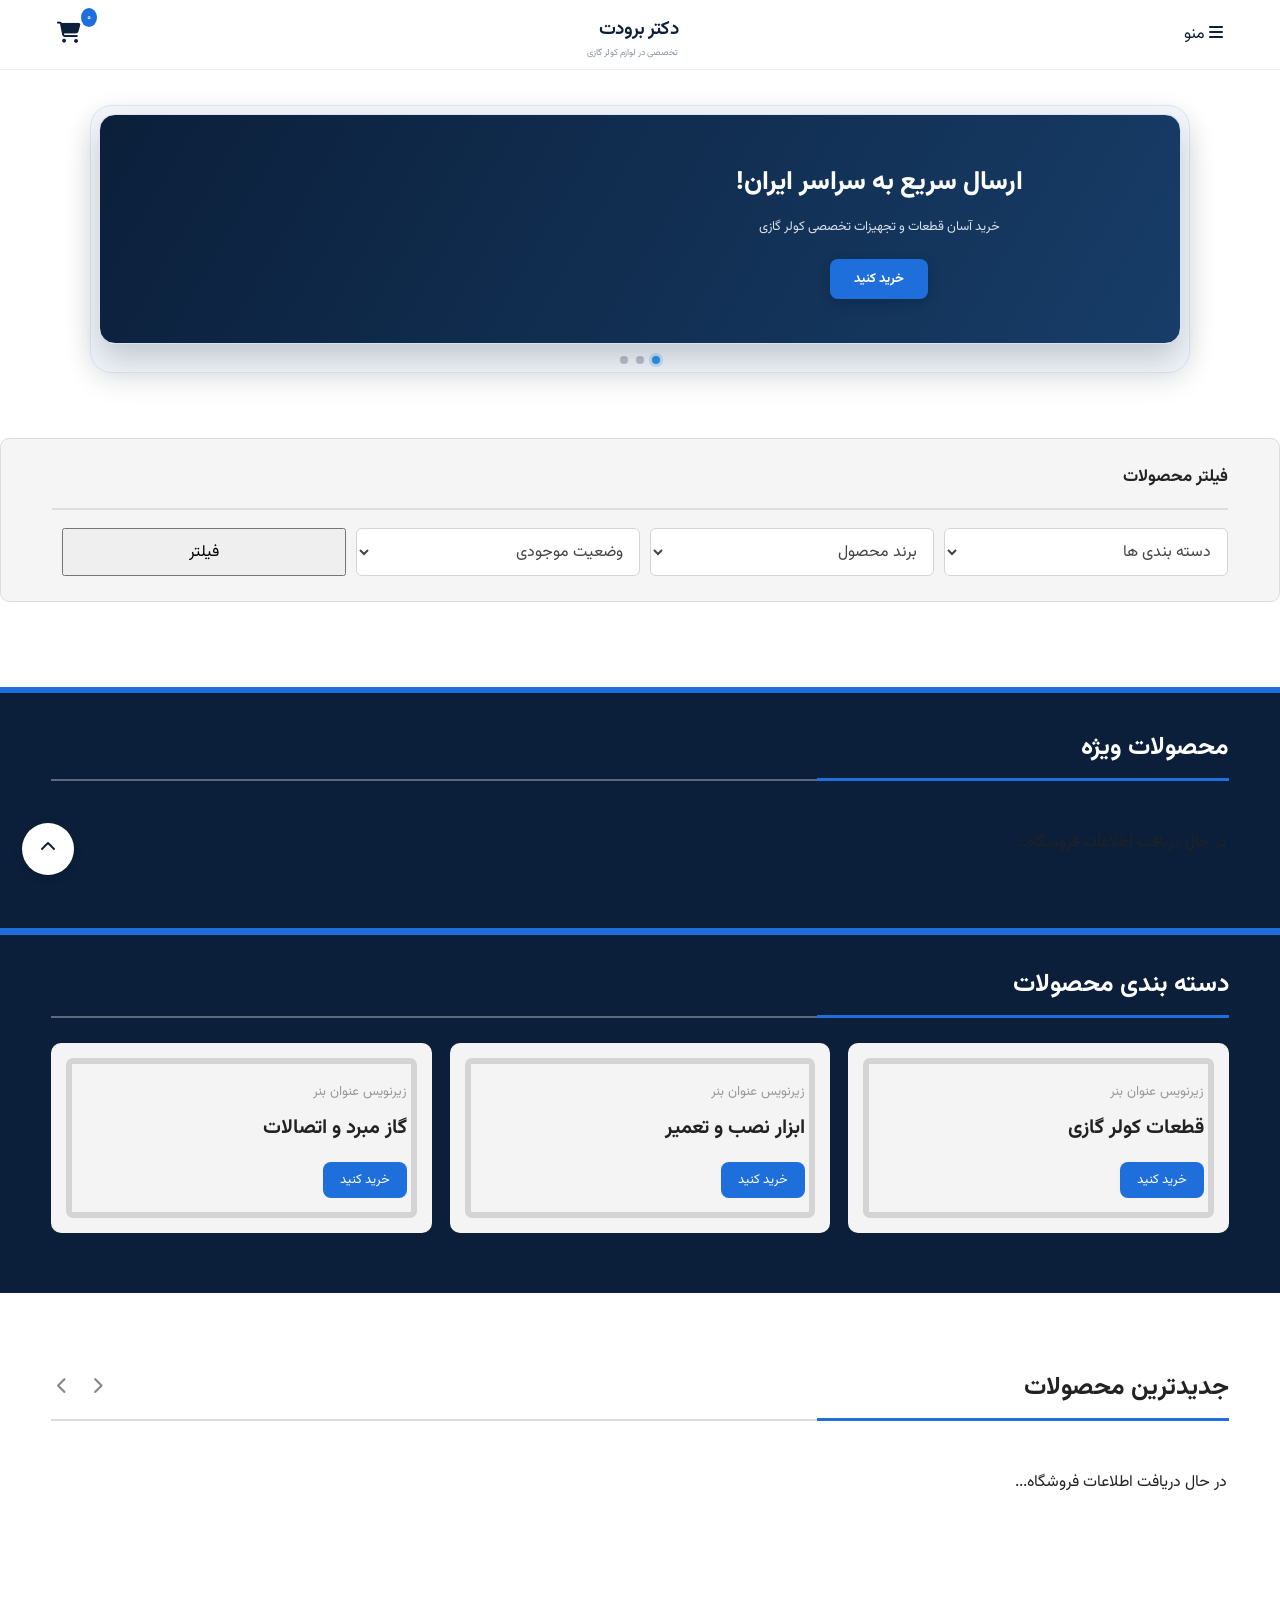
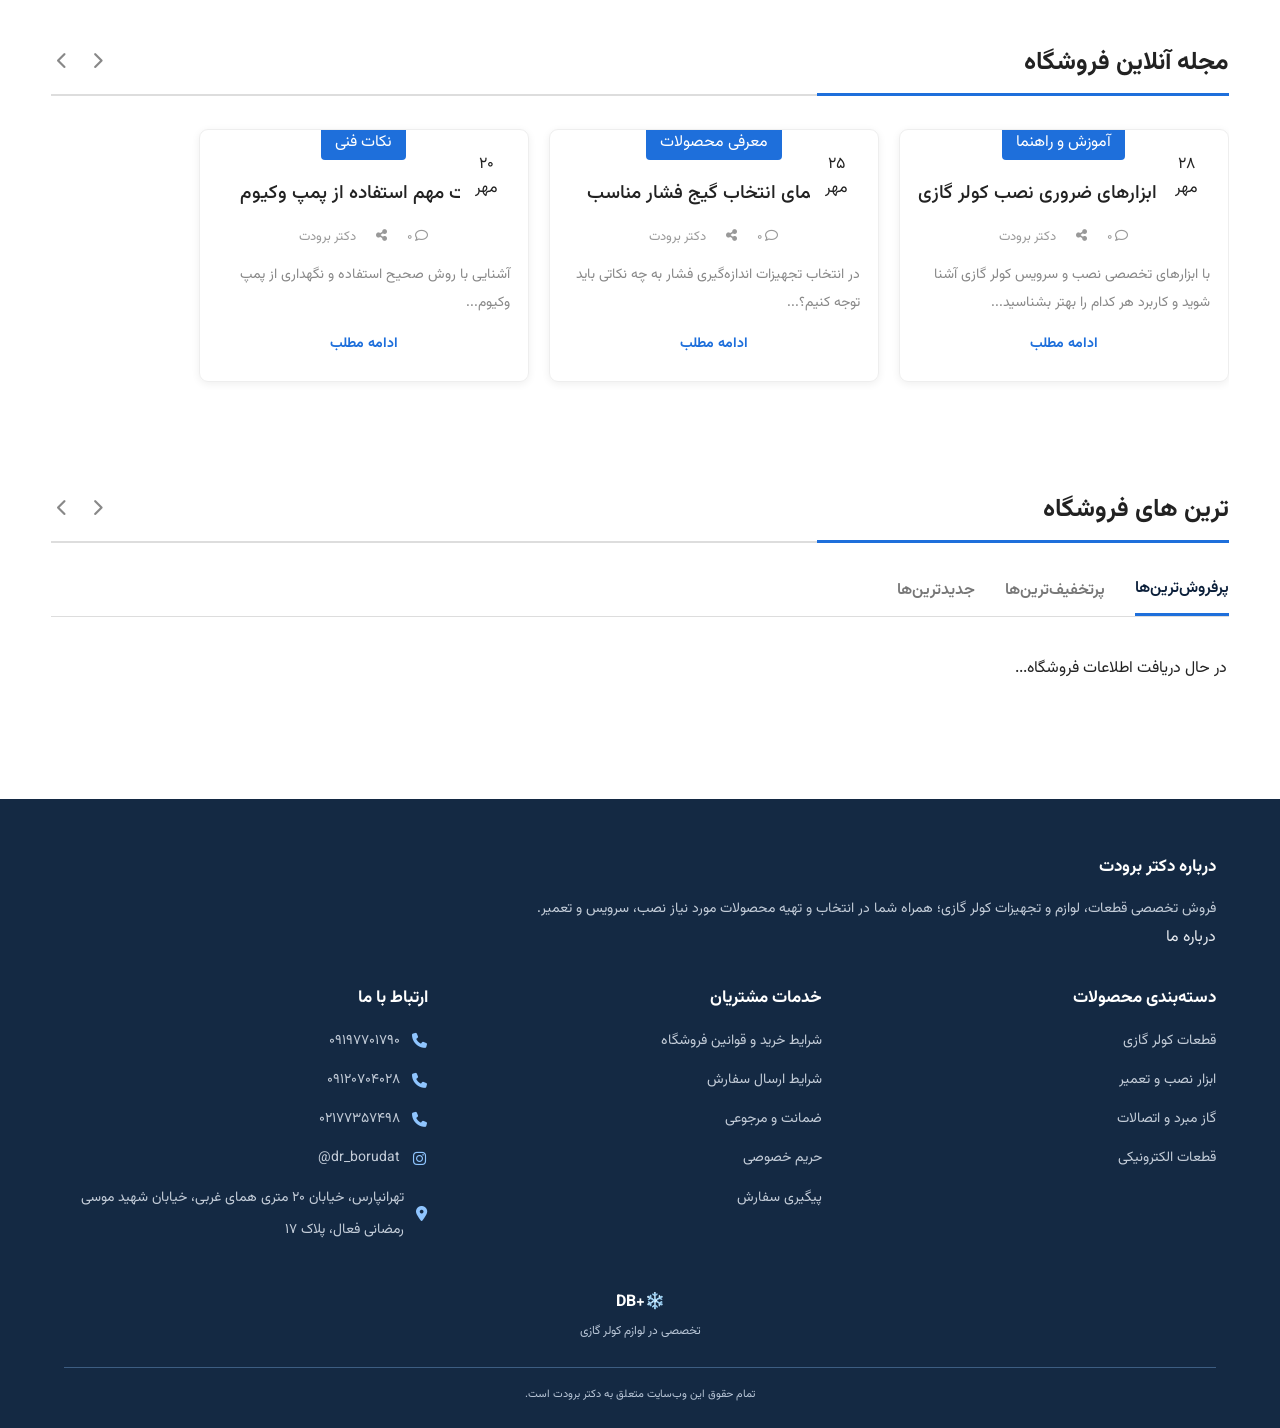
==== commit e6c7a8ce: "Retry API calls, keep last good data and read Persian digits" ====
--- a/public/index.html
+++ b/public/index.html
@@ -233,7 +233,7 @@
   <a href="#home"><i class="fa-solid fa-store"></i><small>فروشگاه</small></a>
 </nav>
 <button class="back-top" id="backTop"><i class="fa-solid fa-chevron-up"></i></button>
-<script src="script.js?v=12"></script>
+<script src="script.js?v=13"></script>
 <script>
 if ("serviceWorker" in navigator) {
   window.addEventListener("load", () => {
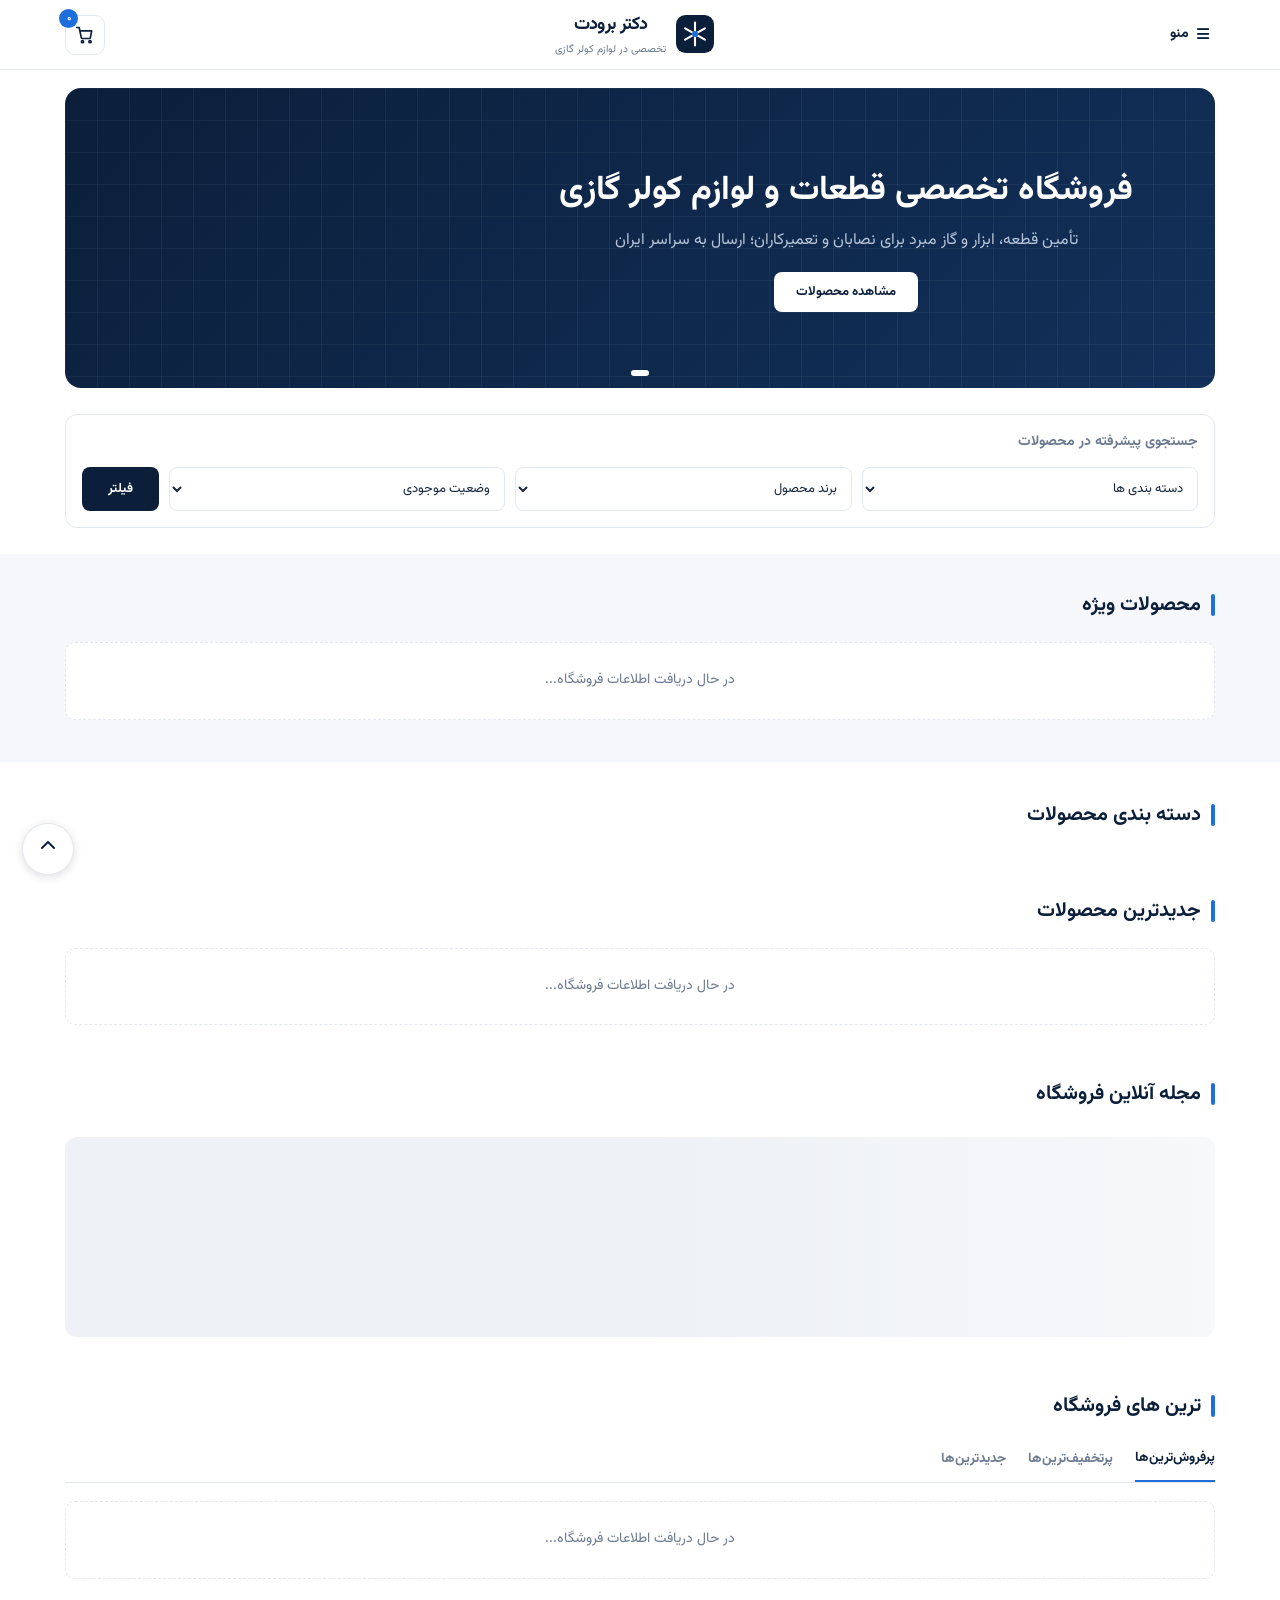
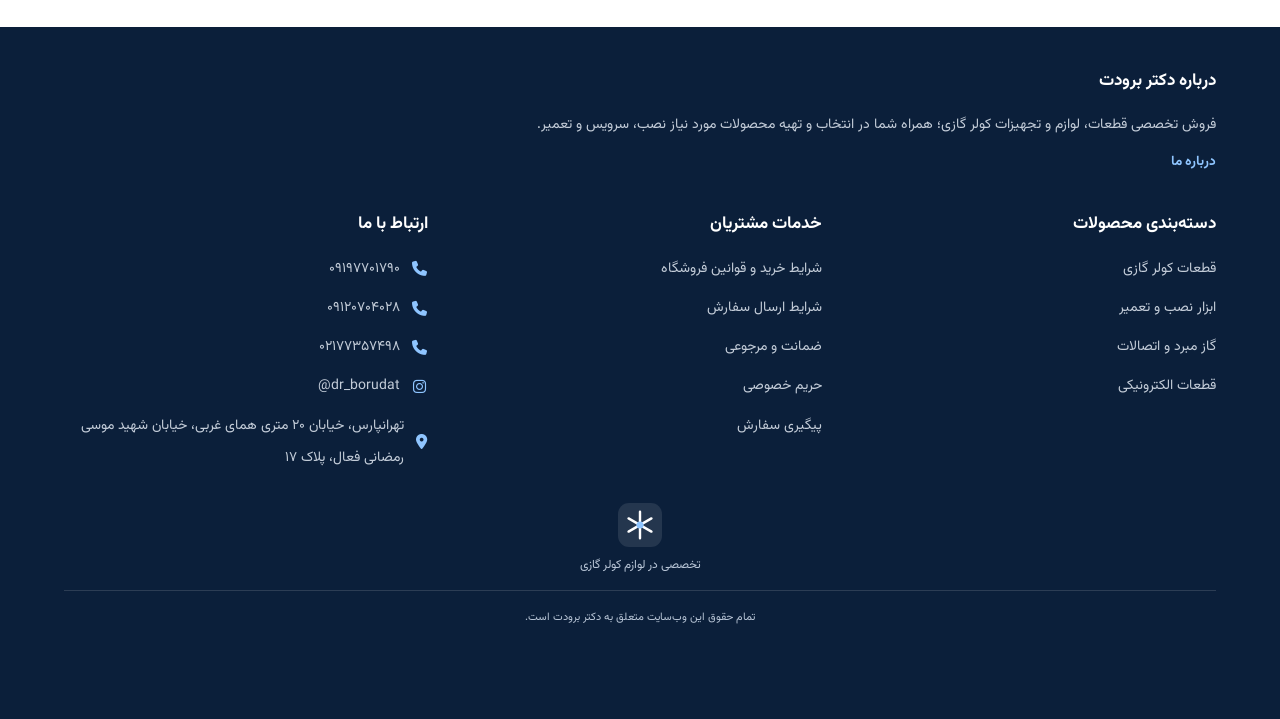
==== commit 66325749: "New visual theme" ====
--- a/public/index.html
+++ b/public/index.html
@@ -9,17 +9,16 @@
 <meta name="apple-mobile-web-app-capable" content="yes">
 <meta name="apple-mobile-web-app-title" content="Dr Borudat">
 <title>دکتر برودت | فروشگاه تخصصی قطعات کولر گازی</title>
-<link rel="preconnect" href="https://fonts.googleapis.com">
-<link href="https://fonts.googleapis.com/css2?family=Vazirmatn:wght@300;400;500;600;700;800&display=swap" rel="stylesheet">
 <link rel="stylesheet" href="https://cdnjs.cloudflare.com/ajax/libs/font-awesome/6.5.2/css/all.min.css">
 <link rel="stylesheet" href="style.css?v=7">
+<link rel="stylesheet" href="theme.css?v=2">
 </head>
 <body>
 
 <header class="header">
   <button class="menu-btn" id="menuBtn"><i class="fa-solid fa-bars"></i> منو</button>
-  <a href="#" class="logo"><span class="logo-caption"><span class="logo-name">دکتر برودت</span><small>تخصصی در لوازم کولر گازی</small></span></a>
-  <button class="cart" type="button" onclick="document.getElementById('cartOverlay').classList.add('open');document.body.classList.add('cart-open')"><i class="fa-solid fa-cart-shopping"></i><span id="cartCount">۰</span></button>
+  <a href="#" class="logo"><svg class="logo-mark" viewBox="0 0 40 40" aria-hidden="true"><rect width="40" height="40" rx="10" fill="#0B1F3A"/><g stroke="#fff" stroke-width="2.2" stroke-linecap="round"><path d="M20 8v24M9.6 14l20.8 12M9.6 26l20.8-12"/></g><circle cx="20" cy="20" r="3.2" fill="#1E6FDB"/></svg><span class="logo-caption"><span class="logo-name">دکتر برودت</span><small>تخصصی در لوازم کولر گازی</small></span></a>
+  <button class="cart" type="button" onclick="document.getElementById('cartOverlay').classList.add('open');document.body.classList.add('cart-open')"><svg width="20" height="20" viewBox="0 0 24 24" fill="none" stroke="currentColor" stroke-width="2" stroke-linecap="round" stroke-linejoin="round"><circle cx="9" cy="20" r="1.3"/><circle cx="18" cy="20" r="1.3"/><path d="M2 3h3l2.6 12.4a1 1 0 0 0 1 .8h8.8a1 1 0 0 0 1-.8L20 7H6"/></svg><span id="cartCount">۰</span></button>
 </header>
 
 <nav class="mobile-menu" id="mobileMenu">
@@ -36,30 +35,7 @@
 <section class="hero-wrap" id="home">
   <div class="hero-slider">
     <div class="hero-track" id="heroTrack">
-      <article class="hero-slide active">
-
-        <div class="hero-copy">
-          <h1>ارسال سریع به سراسر ایران!</h1>
-          <p>خرید آسان قطعات و تجهیزات تخصصی کولر گازی</p>
-          <a href="#latest" class="red-btn">خرید کنید</a>
-        </div>
-      </article>
-      <article class="hero-slide">
-
-        <div class="hero-copy">
-          <h2>تجهیزات تخصصی نصب کولر گازی</h2>
-          <p>ابزار حرفه‌ای، کیفیت مطمئن</p>
-          <a href="#categories" class="red-btn">مشاهده محصولات</a>
-        </div>
-      </article>
-      <article class="hero-slide">
-<img src="images/hero-product.jpeg" alt="تجهیزات تخصصی کولر گازی" loading="eager">
-        <div class="hero-copy">
-          <h2>قطعات و لوازم کولر گازی</h2>
-          <p>همه آنچه برای سرویس و تعمیر نیاز دارید</p>
-          <a href="#categories" class="red-btn">خرید کنید</a>
-        </div>
-      </article>
+      <article class="hero-slide active"><div class="hero-copy"><h1>فروشگاه تخصصی قطعات و لوازم کولر گازی</h1><p>تأمین قطعه، ابزار و گاز مبرد برای نصابان و تعمیرکاران؛ ارسال به سراسر ایران</p><a href="#latest" class="red-btn">مشاهده محصولات</a></div></article>
     </div>
     <button class="hero-arrow prev" data-dir="-1"><i class="fa-solid fa-chevron-right"></i></button>
     <button class="hero-arrow next" data-dir="1"><i class="fa-solid fa-chevron-left"></i></button>
@@ -68,7 +44,7 @@
 </section>
 
 <section class="filter-area">
-  <h3>فیلتر محصولات</h3>
+  <h3>جستجوی پیشرفته در محصولات</h3>
   <div class="filter-row">
     <select id="categoryFilter"><option value="">دسته بندی ها</option><option>قطعات کولر گازی</option><option>ابزار نصب</option><option>گاز مبرد</option><option>قطعات الکترونیکی</option></select>
     <select id="brandFilter"><option value="">برند محصول</option><option>عمومی</option><option>گری</option><option>ال جی</option><option>سامسونگ</option></select>
@@ -79,50 +55,32 @@
 
 <section class="featured">
   <div class="section-heading light-heading"><h2>محصولات ویژه</h2></div>
-  <div class="product-track" id="featuredTrack">
-    <article class="product-card"><div class="product-image"><img src="images/test-product.jpg" alt="تصویر آزمایشی محصول"></div><span class="discount">٪۱۵</span><div class="product-actions"><button class="add-cart"><i class="fa-solid fa-cart-shopping"></i></button><button class="favorite"><i class="fa-regular fa-heart"></i></button></div><h3>مجموعه ابزار نصب کولر گازی</h3><p class="price">۲۵,۰۰۰,۰۰۰ ریال</p><div class="timer">۰۵ : ۱۲ : ۳۸</div></article>
-    <article class="product-card"><div class="product-image"><img src="images/test-product.jpg" alt="تصویر آزمایشی محصول"></div><span class="discount">٪۱۰</span><div class="product-actions"><button class="add-cart"><i class="fa-solid fa-cart-shopping"></i></button><button class="favorite"><i class="fa-regular fa-heart"></i></button></div><h3>گیج فشار کولر گازی</h3><p class="price">۱۸,۰۰۰,۰۰۰ ریال</p><div class="timer">۰۵ : ۱۲ : ۳۸</div></article>
-    <article class="product-card"><div class="product-image"><img src="images/test-product.jpg" alt="تصویر آزمایشی محصول"></div><span class="discount">٪۲۰</span><div class="product-actions"><button class="add-cart"><i class="fa-solid fa-cart-shopping"></i></button><button class="favorite"><i class="fa-regular fa-heart"></i></button></div><h3>پمپ وکیوم مخصوص کولر گازی</h3><p class="price">۳۲,۰۰۰,۰۰۰ ریال</p><div class="timer">۰۵ : ۱۲ : ۳۸</div></article>
-    <article class="product-card"><div class="product-image"><img src="images/test-product.jpg" alt="تصویر آزمایشی محصول"></div><span class="discount">٪۱۲</span><div class="product-actions"><button class="add-cart"><i class="fa-solid fa-cart-shopping"></i></button><button class="favorite"><i class="fa-regular fa-heart"></i></button></div><h3>ابزار سرویس و تعمیر</h3><p class="price">۹,۵۰۰,۰۰۰ ریال</p><div class="timer">۰۵ : ۱۲ : ۳۸</div></article>
+  <div class="product-track" id="featuredTrack"><div class="skeleton"></div><div class="skeleton"></div>
   </div>
 </section>
 
 <section class="categories" id="categories">
   <div class="section-heading"><h2>دسته بندی محصولات</h2></div>
   <div class="category-grid">
-    <a href="#latest" class="category-banner"><div><small>زیرنویس عنوان بنر</small><h3>قطعات کولر گازی</h3><span>خرید کنید</span></div></a>
-    <a href="#latest" class="category-banner"><div><small>زیرنویس عنوان بنر</small><h3>ابزار نصب و تعمیر</h3><span>خرید کنید</span></div></a>
-    <a href="#latest" class="category-banner"><div><small>زیرنویس عنوان بنر</small><h3>گاز مبرد و اتصالات</h3><span>خرید کنید</span></div></a>
   </div>
 </section>
 
 <section class="products-section" id="latest">
   <div class="section-heading"><h2>جدیدترین محصولات</h2><div class="section-arrows"><button data-scroll="latestTrack" data-dir="-1"><i class="fa-solid fa-chevron-right"></i></button><button data-scroll="latestTrack" data-dir="1"><i class="fa-solid fa-chevron-left"></i></button></div></div>
-  <div class="product-track light-track" id="latestTrack">
-    <article class="product-card"><div class="product-image"><img src="images/test-product.jpg" alt="تصویر آزمایشی محصول"></div><span class="discount">٪۱۲</span><div class="product-actions"><button class="add-cart"><i class="fa-solid fa-cart-shopping"></i></button><button class="favorite"><i class="fa-regular fa-heart"></i></button></div><h3>مجموعه ابزار تخصصی نصب</h3><p class="price">۱۴,۵۰۰,۰۰۰ ریال</p></article>
-    <article class="product-card"><div class="product-image"><img src="images/test-product.jpg" alt="تصویر آزمایشی محصول"></div><div class="product-actions"><button class="add-cart"><i class="fa-solid fa-cart-shopping"></i></button><button class="favorite"><i class="fa-regular fa-heart"></i></button></div><h3>گیج فشار و شارژ گاز</h3><p class="price">۲۱,۰۰۰,۰۰۰ ریال</p></article>
-    <article class="product-card"><div class="product-image"><img src="images/test-product.jpg" alt="تصویر آزمایشی محصول"></div><span class="discount">٪۸</span><div class="product-actions"><button class="add-cart"><i class="fa-solid fa-cart-shopping"></i></button><button class="favorite"><i class="fa-regular fa-heart"></i></button></div><h3>پمپ وکیوم کولر گازی</h3><p class="price">۳۵,۰۰۰,۰۰۰ ریال</p></article>
-    <article class="product-card"><div class="product-image"><img src="images/test-product.jpg" alt="تصویر آزمایشی محصول"></div><div class="product-actions"><button class="add-cart"><i class="fa-solid fa-cart-shopping"></i></button><button class="favorite"><i class="fa-regular fa-heart"></i></button></div><h3>ابزار سرویس و نگهداری</h3><p class="price">۸,۵۰۰,۰۰۰ ریال</p></article>
+  <div class="product-track light-track" id="latestTrack"><div class="skeleton"></div><div class="skeleton"></div>
   </div>
 </section>
 
 <section class="magazine" id="magazine">
   <div class="section-heading"><h2>مجله آنلاین فروشگاه</h2><div class="section-arrows"><button data-scroll="blogTrack" data-dir="-1"><i class="fa-solid fa-chevron-right"></i></button><button data-scroll="blogTrack" data-dir="1"><i class="fa-solid fa-chevron-left"></i></button></div></div>
-  <div class="blog-track" id="blogTrack">
-    <article class="blog-card"><span class="date">۲۸<br>مهر</span><label>آموزش و راهنما</label><h3>معرفی ابزارهای ضروری نصب کولر گازی</h3><div class="blog-meta"><span><i class="fa-regular fa-comment"></i> ۰</span><span><i class="fa-solid fa-share-nodes"></i></span><span>دکتر برودت</span></div><p>با ابزارهای تخصصی نصب و سرویس کولر گازی آشنا شوید و کاربرد هر کدام را بهتر بشناسید...</p><a href="#">ادامه مطلب</a></article>
-    <article class="blog-card"><span class="date">۲۵<br>مهر</span><label>معرفی محصولات</label><h3>راهنمای انتخاب گیج فشار مناسب</h3><div class="blog-meta"><span><i class="fa-regular fa-comment"></i> ۰</span><span><i class="fa-solid fa-share-nodes"></i></span><span>دکتر برودت</span></div><p>در انتخاب تجهیزات اندازه‌گیری فشار به چه نکاتی باید توجه کنیم؟...</p><a href="#">ادامه مطلب</a></article>
-    <article class="blog-card"><span class="date">۲۰<br>مهر</span><label>نکات فنی</label><h3>نکات مهم استفاده از پمپ وکیوم</h3><div class="blog-meta"><span><i class="fa-regular fa-comment"></i> ۰</span><span><i class="fa-solid fa-share-nodes"></i></span><span>دکتر برودت</span></div><p>آشنایی با روش صحیح استفاده و نگهداری از پمپ وکیوم...</p><a href="#">ادامه مطلب</a></article>
+  <div class="blog-track" id="blogTrack"><div class="skeleton" style="flex-basis:100%;height:200px"></div>
   </div>
 </section>
 
 <section class="products-section bestsellers" id="bestsellers">
   <div class="section-heading"><h2>ترین های فروشگاه</h2><div class="section-arrows"><button data-scroll="bestTrack" data-dir="-1"><i class="fa-solid fa-chevron-right"></i></button><button data-scroll="bestTrack" data-dir="1"><i class="fa-solid fa-chevron-left"></i></button></div></div>
   <div class="tabs"><button class="active" data-tab="popular">پرفروش‌ترین‌ها</button><button data-tab="discounted">پرتخفیف‌ترین‌ها</button><button data-tab="newest">جدیدترین‌ها</button></div>
-  <div class="product-track light-track" id="bestTrack">
-    <article class="product-card"><div class="product-image"><img src="images/test-product.jpg" alt="تصویر آزمایشی محصول"></div><span class="discount">٪۱۵</span><div class="product-actions"><button class="add-cart"><i class="fa-solid fa-cart-shopping"></i></button><button class="favorite"><i class="fa-regular fa-heart"></i></button></div><h3>ابزار نصب کولر گازی</h3><p class="price">۱۴,۵۰۰,۰۰۰ ریال</p></article>
-    <article class="product-card"><div class="product-image"><img src="images/test-product.jpg" alt="تصویر آزمایشی محصول"></div><span class="discount">٪۲۰</span><div class="product-actions"><button class="add-cart"><i class="fa-solid fa-cart-shopping"></i></button><button class="favorite"><i class="fa-regular fa-heart"></i></button></div><h3>گیج فشار کولر گازی</h3><p class="price">۱۸,۰۰۰,۰۰۰ ریال</p></article>
-    <article class="product-card"><div class="product-image"><img src="images/test-product.jpg" alt="تصویر آزمایشی محصول"></div><div class="product-actions"><button class="add-cart"><i class="fa-solid fa-cart-shopping"></i></button><button class="favorite"><i class="fa-regular fa-heart"></i></button></div><h3>پمپ وکیوم</h3><p class="price">۳۲,۰۰۰,۰۰۰ ریال</p></article>
-    <article class="product-card"><div class="product-image"><img src="images/test-product.jpg" alt="تصویر آزمایشی محصول"></div><div class="product-actions"><button class="add-cart"><i class="fa-solid fa-cart-shopping"></i></button><button class="favorite"><i class="fa-regular fa-heart"></i></button></div><h3>لوازم سرویس و تعمیر</h3><p class="price">۹,۵۰۰,۰۰۰ ریال</p></article>
+  <div class="product-track light-track" id="bestTrack"><div class="skeleton"></div><div class="skeleton"></div>
   </div>
 </section>
 </main>
@@ -161,8 +119,7 @@
   </div>
 
   <div class="trust">
-    <span class="snow">❄</span>
-    <b dir="ltr">DB+❄️</b>
+    <svg class="trust-mark" viewBox="0 0 40 40" aria-hidden="true"><rect width="40" height="40" rx="10" fill="#fff" fill-opacity=".1"/><g stroke="#fff" stroke-width="2.2" stroke-linecap="round"><path d="M20 8v24M9.6 14l20.8 12M9.6 26l20.8-12"/></g><circle cx="20" cy="20" r="3.2" fill="#8fc5ff"/></svg>
     <p>تخصصی در لوازم کولر گازی</p>
   </div>
   <div class="copyright">تمام حقوق این وب‌سایت متعلق به دکتر برودت است.</div>
@@ -233,7 +190,7 @@
   <a href="#home"><i class="fa-solid fa-store"></i><small>فروشگاه</small></a>
 </nav>
 <button class="back-top" id="backTop"><i class="fa-solid fa-chevron-up"></i></button>
-<script src="script.js?v=13"></script>
+<script src="script.js?v=14"></script>
 <script>
 if ("serviceWorker" in navigator) {
   window.addEventListener("load", () => {
--- a/public/theme.css
+++ b/public/theme.css
@@ -0,0 +1,151 @@
+/* ===== Dr Borudat — theme layer (loaded after style.css) ===== */
+@font-face{font-family:'Vazirmatn';font-weight:400;font-display:swap;src:local('Vazirmatn'),url('/fonts/Vazirmatn-Regular.woff2') format('woff2')}
+@font-face{font-family:'Vazirmatn';font-weight:700;font-display:swap;src:local('Vazirmatn Bold'),url('/fonts/Vazirmatn-Bold.woff2') format('woff2')}
+:root{--navy:#0B1F3A;--blue:#1E6FDB;--ink:#16263d;--muted:#6b7a90;--line:#e3e8ef;--soft:#f5f7fa}
+body{background:#fff;color:var(--ink);font-weight:400;line-height:1.7}
+h1,h2,h3{font-weight:700}
+
+/* header */
+body .header{position:sticky;top:0;height:64px;padding:0 5%;background:rgba(255,255,255,.96);backdrop-filter:blur(8px);border-bottom:1px solid var(--line);z-index:20}
+body .header .logo{display:flex;align-items:center;gap:10px;font-size:inherit}
+.logo-mark{width:38px;height:38px;flex:none}
+body .header .logo .logo-caption{display:flex;flex-direction:column;align-items:flex-start;text-align:right;line-height:1.3}
+body .header .logo .logo-name{font-size:18px;font-weight:700;color:var(--navy)}
+body .header .logo .logo-caption small{font-size:10.5px;color:var(--muted);font-weight:400}
+.menu-btn{font-size:14px;font-weight:700;display:flex;align-items:center;gap:8px}
+.cart{width:40px;height:40px;border:1px solid var(--line)!important;border-radius:10px;display:flex;align-items:center;justify-content:center;font-size:17px!important}
+.cart span{top:-7px!important;right:auto!important;left:-7px;min-width:19px;text-align:center;padding:1px 5px!important;font-weight:700}
+
+/* hero */
+body .hero-wrap{padding:18px 5% 8px}
+body .hero-track{height:auto;min-height:210px;border-radius:16px;background:linear-gradient(135deg,#0B1F3A 0%,#12305a 100%);box-shadow:none;position:relative}
+body .hero-track:before{content:"";position:absolute;inset:0;background-image:linear-gradient(#ffffff0d 1px,transparent 1px),linear-gradient(90deg,#ffffff0d 1px,transparent 1px);background-size:32px 32px;pointer-events:none;z-index:0}
+body .hero-slide{position:relative;z-index:1;min-height:210px;padding:26px 26px 36px;align-items:center}
+body .hero-copy{width:100%;flex:1;max-width:62%;padding:0;order:1}
+body .hero-copy h1,body .hero-copy h2{font-size:22px;line-height:1.6;margin:0 0 8px}
+body .hero-copy p{font-size:13px;line-height:1.9;color:#b6c5d9;margin:0 0 16px}
+body .hero-copy .red-btn{background:#fff;color:var(--navy);padding:9px 22px;font-size:13px;font-weight:700;border-radius:8px;box-shadow:none}
+body .hero-slide img{position:absolute;left:14px;bottom:16px;top:16px;width:36%;height:auto;max-height:calc(100% - 32px);object-fit:contain;object-position:center;transform:none;filter:drop-shadow(0 10px 18px #0006);order:2}
+body .hero-arrow{display:none}
+body .hero-dots{position:absolute;bottom:12px;left:0;right:0;margin:0;z-index:3}
+body .hero-dots button{background:#ffffff55;width:6px;height:6px}
+body .hero-dots button.active{background:#fff;outline:0;width:18px;border-radius:4px}
+
+/* filter */
+body .filter-area{background:#fff;border:1px solid var(--line);border-radius:12px;margin:18px 5% 12px;padding:16px}
+body .filter-area h3{font-size:14px;border:0;padding:0;margin:0 0 12px;color:var(--muted)}
+body .filter-row{display:grid;grid-template-columns:repeat(3,1fr) auto;gap:10px}
+body .filter-row select{height:44px;border:1px solid var(--line);border-radius:8px;background:#fff;font-size:13px;padding:0 10px;color:var(--ink);min-width:0;width:100%}
+body .filter-btn{height:44px;padding:0 26px;background:var(--navy);color:#fff;border:0;border-radius:8px;font-weight:700;font-size:13px;width:auto}
+@media(max-width:700px){
+ body .filter-row{grid-template-columns:1fr 1fr;grid-template-areas:"c c" "b s" "f f"}
+ body #categoryFilter{grid-area:c}body #brandFilter{grid-area:b}body #stockFilter{grid-area:s}
+ body .filter-btn{grid-area:f;width:100%;height:44px}
+}
+
+/* section headings */
+body .section-heading{border:0;margin:0 0 18px;padding:0;align-items:center}
+body .section-heading:after{display:none}
+body .section-heading h2{font-size:20px;color:var(--navy);display:flex;align-items:center;gap:10px}
+body .section-heading h2:before{content:"";width:4px;height:22px;border-radius:2px;background:var(--blue)}
+body .light-heading,body .categories .section-heading{color:var(--navy);border:0}
+.section-arrows{display:none}
+
+/* sections */
+body .featured{background:var(--soft);border:0;padding:34px 5%;margin-top:26px}
+body .categories{background:#fff;padding:36px 5% 8px}
+body .products-section,body .magazine{padding:36px 5% 8px}
+body .bestsellers{padding-bottom:40px}
+.homepage-empty{color:var(--muted);font-size:14px;padding:26px 10px;text-align:center;width:100%;margin:0;border:1px dashed var(--line);border-radius:10px;background:#fff}
+
+/* product cards */
+body .product-track{gap:12px;padding:2px 0 8px}
+body .product-card{display:flex;flex-direction:column;flex:0 0 calc(50% - 6px);padding:10px;border:1px solid var(--line);border-radius:12px;box-shadow:none;background:#fff;text-align:right}
+body .product-card .product-image{order:1;background:var(--soft);border-radius:8px;height:150px;display:flex;align-items:center;justify-content:center;overflow:hidden}
+body .product-card img{height:100%;width:100%;margin:0;object-fit:contain}
+.image-unavailable{font-size:11px;color:var(--muted);padding:10px;text-align:center}
+body .product-card h3{order:2;font-size:13.5px;line-height:1.8;min-height:50px;margin:10px 0 2px;font-weight:700;color:var(--ink);display:-webkit-box;-webkit-line-clamp:2;-webkit-box-orient:vertical;overflow:hidden}
+body .product-card .price{order:3;color:var(--navy);font-size:14px;font-weight:700;margin:2px 0}
+body .product-card .product-stock{order:4;font-size:11.5px;color:#1b8a4b;margin-bottom:8px}
+body .product-card .product-stock:before{content:"";display:inline-block;width:6px;height:6px;border-radius:50%;background:currentColor;margin-left:6px}
+body .product-card .timer{display:none}
+body .discount{top:18px;left:18px;right:auto;border-radius:6px;padding:2px 8px;font-size:11px;background:#d92d20;font-weight:700}
+body .product-actions{order:5;position:static;flex-direction:row;gap:8px;margin-top:auto}
+body .product-actions button{height:38px;border-radius:8px;box-shadow:none;border:1px solid var(--line);background:#fff;width:38px;flex:none;font-size:14px}
+body .product-actions .add-cart{flex:1;width:auto;background:var(--navy);color:#fff;border-color:var(--navy);font-size:12.5px;font-weight:700;display:flex;align-items:center;justify-content:center;gap:7px}
+body .product-actions .add-cart:after{content:"افزودن به سبد"}
+body .product-actions button.selected{color:#d92d20}
+@media(min-width:701px){body .product-card,body .light-track .product-card{flex-basis:220px}}
+.skeleton{background:linear-gradient(90deg,#eef1f5 25%,#f6f8fa 50%,#eef1f5 75%);background-size:200% 100%;animation:sk 1.4s infinite;border-radius:12px;height:260px;flex:0 0 calc(50% - 6px)}
+@keyframes sk{to{background-position:-200% 0}}
+
+/* categories */
+body .category-grid{display:grid;grid-template-columns:repeat(3,1fr);gap:12px}
+body .category-banner{height:auto;min-height:76px;background:#fff;border:1px solid var(--line);border-radius:12px;padding:14px 16px;display:flex;align-items:center;gap:14px;color:var(--ink);transition:border-color .2s,transform .2s}
+body .category-banner:hover{border-color:var(--blue);transform:translateY(-2px)}
+body .category-banner:before{content:"❄";position:static;inset:auto;border:0;width:44px;height:44px;flex:none;border-radius:10px;background:var(--soft);color:var(--blue);display:flex;align-items:center;justify-content:center;font-size:20px;order:1}
+body .category-banner img{position:static;width:56px;height:56px;object-fit:cover;border-radius:10px;filter:none;order:1;flex:none}
+body .category-banner img + div{}
+body .category-banner:has(img):before{display:none}
+body .category-banner div{width:auto;flex:1;order:2}
+body .category-banner small,body .category-banner span{display:none}
+body .category-banner h3{margin:0;font-size:15px;color:var(--navy)}
+body .category-banner:after{content:"‹";order:3;color:var(--muted);font-size:24px;line-height:1}
+@media(max-width:700px){body .category-grid{grid-template-columns:1fr}}
+
+/* magazine */
+body .blog-track{gap:12px}
+body .blog-card{flex:0 0 calc(100% - 10px);display:flex;flex-direction:column;padding:0 0 16px;border:1px solid var(--line);border-radius:12px;box-shadow:none;text-align:right}
+body .blog-card>img{height:160px}
+body .blog-card .date{position:static;order:1;background:none;padding:14px 16px 0;font-size:12px;color:var(--muted);line-height:1.5}
+body .blog-card .date br{display:none}
+body .blog-card label{order:0;display:none}
+body .blog-card h3{order:2;font-size:16px;line-height:1.8;padding:4px 16px 0;margin:0;font-weight:700;color:var(--navy)}
+body .blog-card .blog-meta{display:none}
+body .blog-card p{order:3;font-size:13.5px;line-height:2;padding:4px 16px 0;margin:0;color:var(--muted)}
+body .blog-card details,body .blog-card>a{order:4;padding:6px 16px 0;color:var(--blue);font-weight:700;font-size:13.5px}
+@media(min-width:701px){body .blog-card{flex-basis:340px}}
+
+/* tabs */
+body .tabs{gap:22px;border-bottom:1px solid var(--line);margin-bottom:16px}
+body .tabs button{font-size:13.5px;color:var(--muted);padding:6px 0 10px}
+body .tabs button.active{color:var(--navy);border-bottom:2px solid var(--blue)}
+
+/* footer */
+body footer{background:var(--navy);padding:40px 5% 90px}
+body .footer-about a{display:inline-block;margin-top:10px;color:#8fc5ff;font-weight:700;font-size:13.5px}
+body .trust b,body .trust .snow{display:none!important}
+body .trust{padding:22px 0 10px}
+.trust-mark{width:44px;height:44px;margin:0 auto 8px;display:block}
+body .copyright{border-top:1px solid #ffffff22}
+
+/* bottom nav & misc */
+body .bottom-nav{border-top:1px solid var(--line);height:62px}
+body .bottom-nav a{color:var(--muted);font-size:11px}
+body .back-top{box-shadow:0 2px 10px #0002;border:1px solid var(--line)}
+
+/* desktop */
+@media(min-width:900px){
+ body .hero-wrap,body .filter-area,body .featured,body .categories,body .products-section,body .magazine,body .header{padding-left:max(5%,calc((100vw - 1150px)/2));padding-right:max(5%,calc((100vw - 1150px)/2))}
+ body .filter-area{margin-left:max(5%,calc((100vw - 1150px)/2));margin-right:max(5%,calc((100vw - 1150px)/2));padding:16px}
+ body .hero-track{min-height:300px}body .hero-slide{min-height:300px;padding:40px 60px}
+ body .hero-copy h1,body .hero-copy h2{font-size:34px}body .hero-copy p{font-size:16px}
+}
+
+/* hero: neutralise earlier !important rules */
+body .hero-wrap{padding:18px 5% 8px!important}
+body .hero-slider{padding:0!important;border:0!important;background:none!important;box-shadow:none!important;border-radius:16px!important;width:100%!important;max-width:1150px!important}
+body .hero-track{height:auto!important;min-height:210px!important;border:0!important;border-radius:16px!important;background:linear-gradient(135deg,#0B1F3A 0%,#12305a 100%)!important}
+body .hero-slide{height:auto!important;min-height:210px!important;display:none!important}
+body .hero-slide.active{display:flex!important}
+body .hero-slide .hero-copy{max-width:60%!important}
+body .hero-slide img{max-width:none!important;width:34%!important;height:auto!important}
+@media(max-width:700px){
+ body .hero-track,body .hero-slide{min-height:200px!important}
+ body .hero-slide{padding:22px 20px 34px}
+ body .hero-copy h1,body .hero-copy h2{font-size:19px}
+ body .hero-copy p{font-size:12px;margin-bottom:12px}
+ body .hero-slide .hero-copy{max-width:62%!important}
+}
+@media(min-width:900px){body .hero-track,body .hero-slide{min-height:300px!important}}
+body .product-card .product-stock.out{color:#b42318}
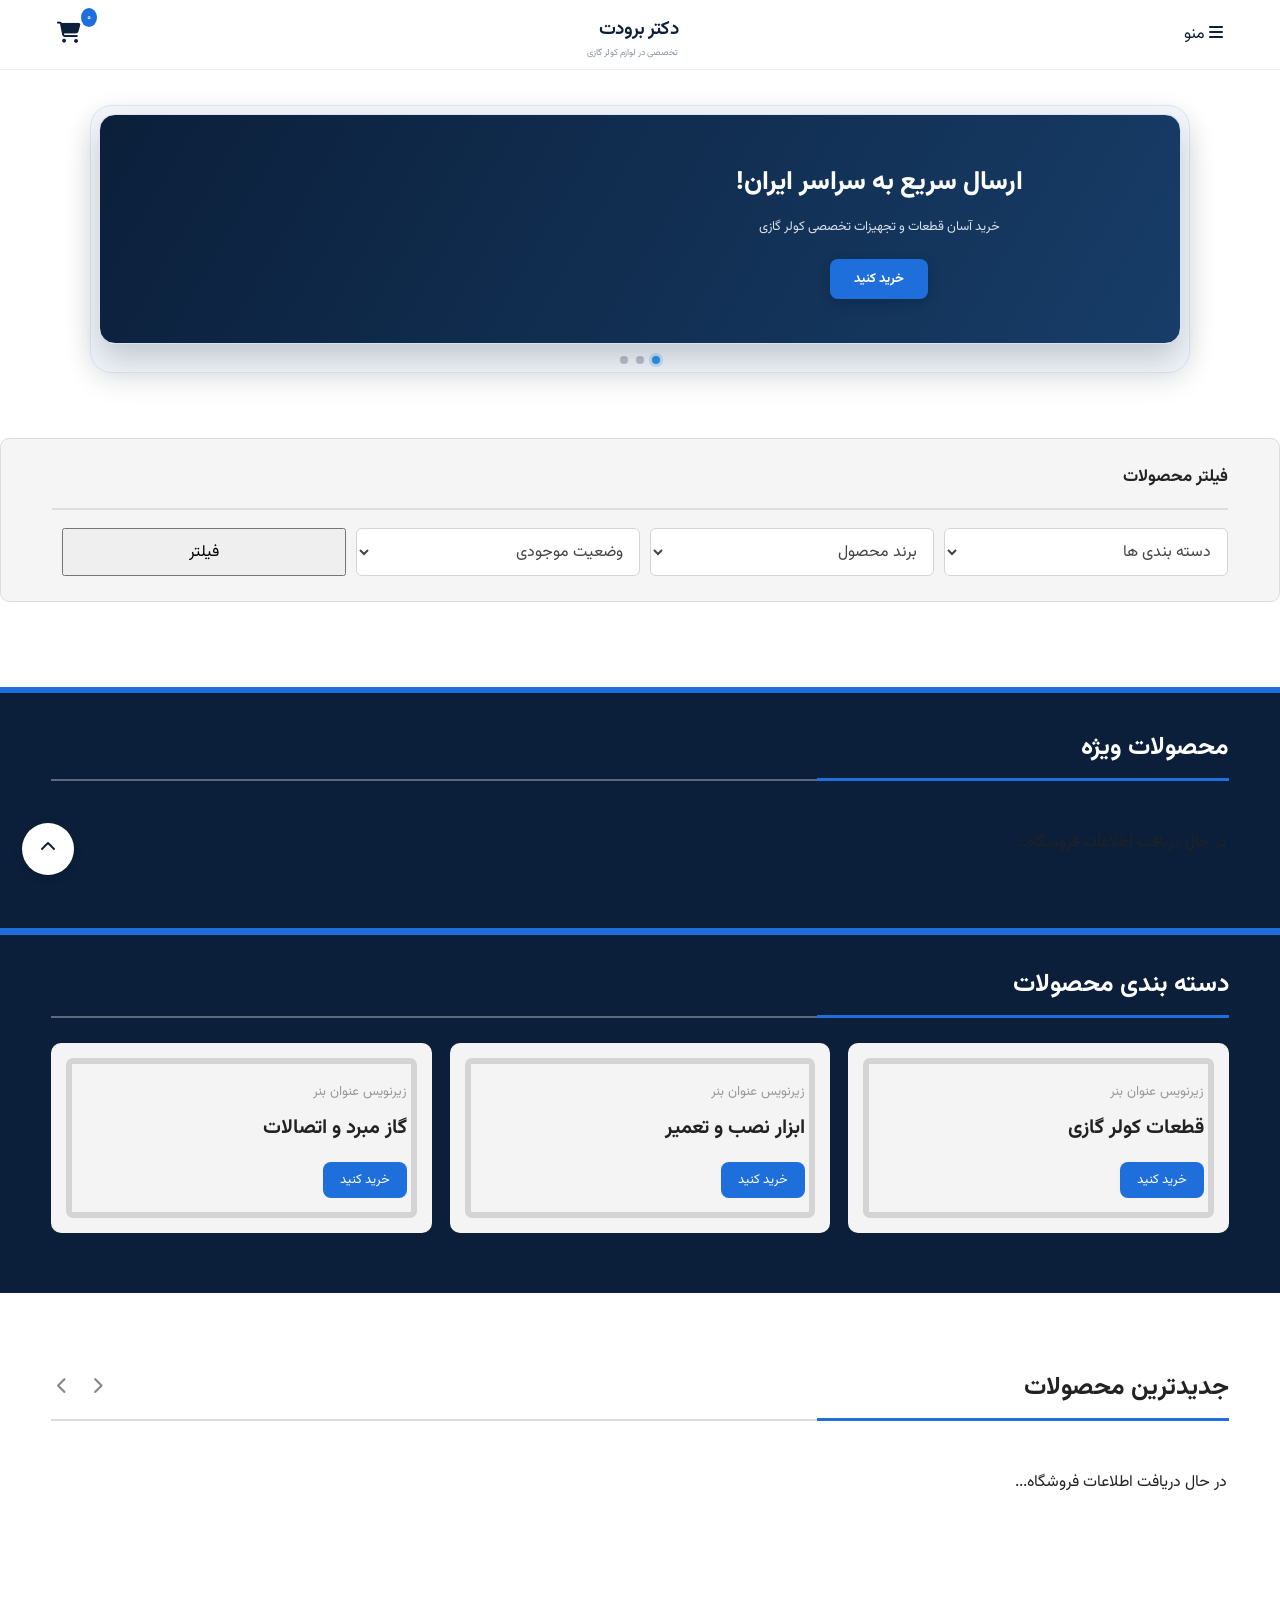
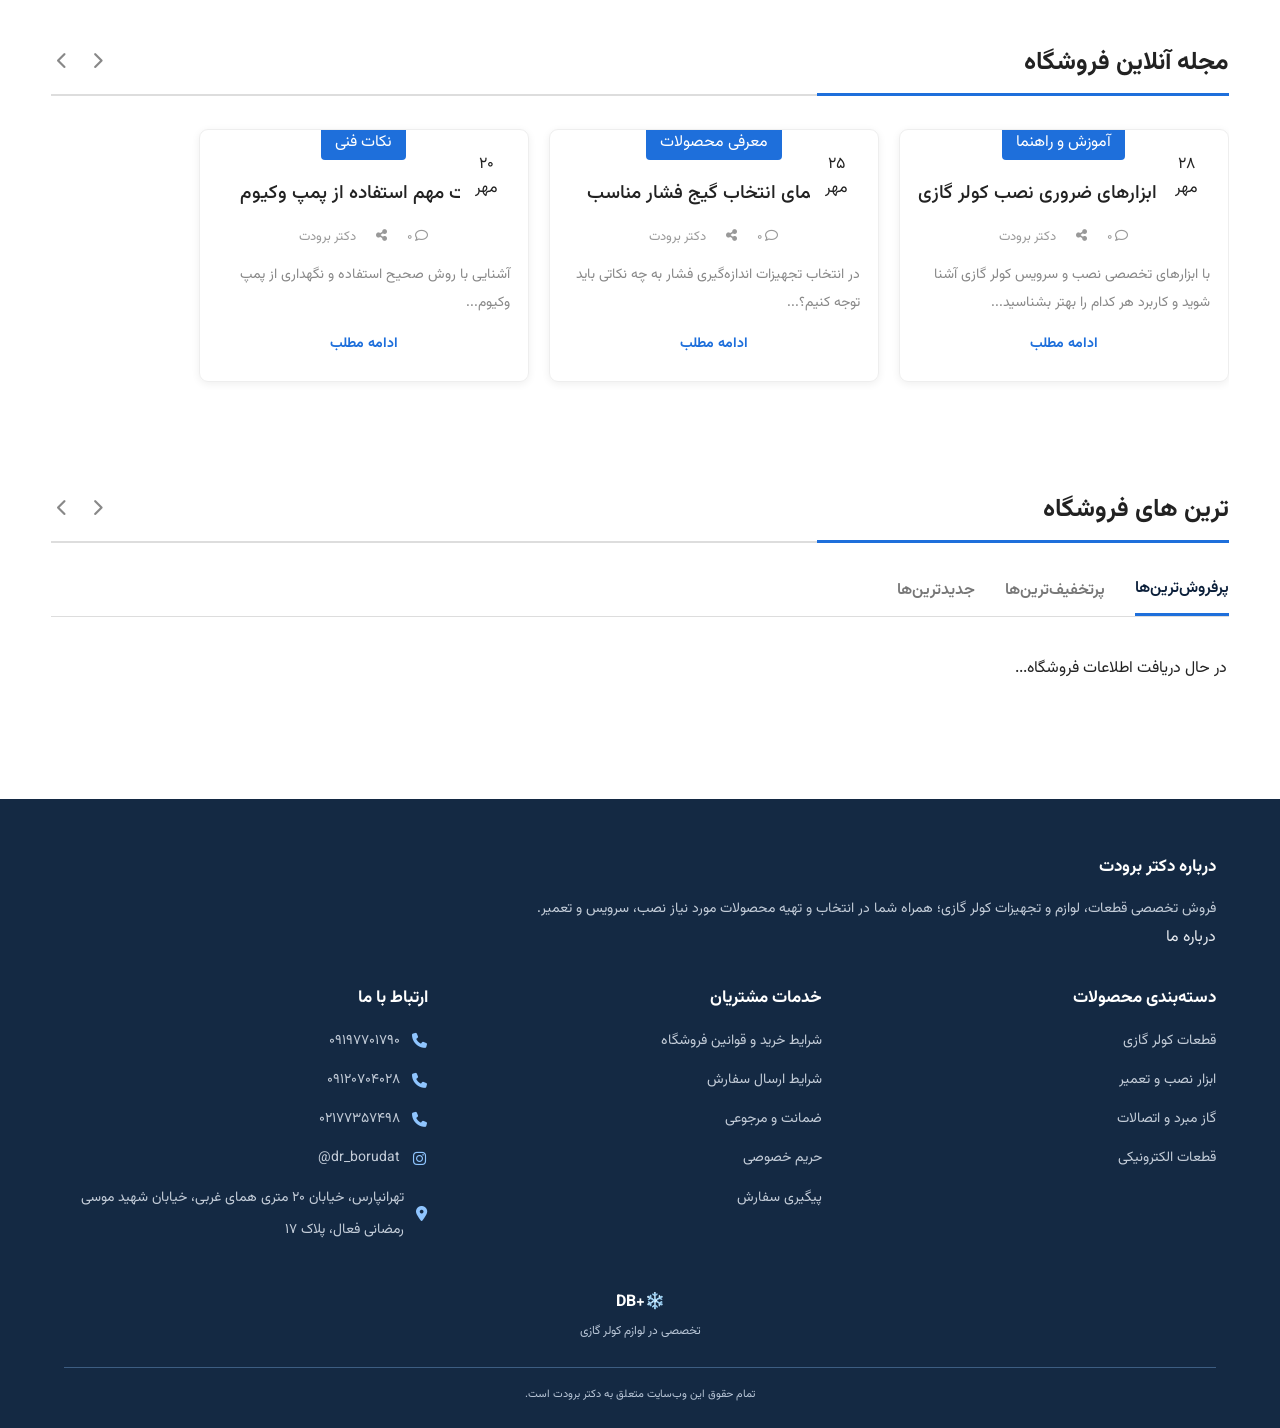
==== commit fdfdd16b: "Revert "New visual theme" This reverts commit 6632574918c2f57051c196acad7bbcfa33a17610." ====
--- a/public/index.html
+++ b/public/index.html
@@ -9,16 +9,17 @@
 <meta name="apple-mobile-web-app-capable" content="yes">
 <meta name="apple-mobile-web-app-title" content="Dr Borudat">
 <title>دکتر برودت | فروشگاه تخصصی قطعات کولر گازی</title>
+<link rel="preconnect" href="https://fonts.googleapis.com">
+<link href="https://fonts.googleapis.com/css2?family=Vazirmatn:wght@300;400;500;600;700;800&display=swap" rel="stylesheet">
 <link rel="stylesheet" href="https://cdnjs.cloudflare.com/ajax/libs/font-awesome/6.5.2/css/all.min.css">
 <link rel="stylesheet" href="style.css?v=7">
-<link rel="stylesheet" href="theme.css?v=2">
 </head>
 <body>
 
 <header class="header">
   <button class="menu-btn" id="menuBtn"><i class="fa-solid fa-bars"></i> منو</button>
-  <a href="#" class="logo"><svg class="logo-mark" viewBox="0 0 40 40" aria-hidden="true"><rect width="40" height="40" rx="10" fill="#0B1F3A"/><g stroke="#fff" stroke-width="2.2" stroke-linecap="round"><path d="M20 8v24M9.6 14l20.8 12M9.6 26l20.8-12"/></g><circle cx="20" cy="20" r="3.2" fill="#1E6FDB"/></svg><span class="logo-caption"><span class="logo-name">دکتر برودت</span><small>تخصصی در لوازم کولر گازی</small></span></a>
-  <button class="cart" type="button" onclick="document.getElementById('cartOverlay').classList.add('open');document.body.classList.add('cart-open')"><svg width="20" height="20" viewBox="0 0 24 24" fill="none" stroke="currentColor" stroke-width="2" stroke-linecap="round" stroke-linejoin="round"><circle cx="9" cy="20" r="1.3"/><circle cx="18" cy="20" r="1.3"/><path d="M2 3h3l2.6 12.4a1 1 0 0 0 1 .8h8.8a1 1 0 0 0 1-.8L20 7H6"/></svg><span id="cartCount">۰</span></button>
+  <a href="#" class="logo"><span class="logo-caption"><span class="logo-name">دکتر برودت</span><small>تخصصی در لوازم کولر گازی</small></span></a>
+  <button class="cart" type="button" onclick="document.getElementById('cartOverlay').classList.add('open');document.body.classList.add('cart-open')"><i class="fa-solid fa-cart-shopping"></i><span id="cartCount">۰</span></button>
 </header>
 
 <nav class="mobile-menu" id="mobileMenu">
@@ -35,7 +36,30 @@
 <section class="hero-wrap" id="home">
   <div class="hero-slider">
     <div class="hero-track" id="heroTrack">
-      <article class="hero-slide active"><div class="hero-copy"><h1>فروشگاه تخصصی قطعات و لوازم کولر گازی</h1><p>تأمین قطعه، ابزار و گاز مبرد برای نصابان و تعمیرکاران؛ ارسال به سراسر ایران</p><a href="#latest" class="red-btn">مشاهده محصولات</a></div></article>
+      <article class="hero-slide active">
+
+        <div class="hero-copy">
+          <h1>ارسال سریع به سراسر ایران!</h1>
+          <p>خرید آسان قطعات و تجهیزات تخصصی کولر گازی</p>
+          <a href="#latest" class="red-btn">خرید کنید</a>
+        </div>
+      </article>
+      <article class="hero-slide">
+
+        <div class="hero-copy">
+          <h2>تجهیزات تخصصی نصب کولر گازی</h2>
+          <p>ابزار حرفه‌ای، کیفیت مطمئن</p>
+          <a href="#categories" class="red-btn">مشاهده محصولات</a>
+        </div>
+      </article>
+      <article class="hero-slide">
+<img src="images/hero-product.jpeg" alt="تجهیزات تخصصی کولر گازی" loading="eager">
+        <div class="hero-copy">
+          <h2>قطعات و لوازم کولر گازی</h2>
+          <p>همه آنچه برای سرویس و تعمیر نیاز دارید</p>
+          <a href="#categories" class="red-btn">خرید کنید</a>
+        </div>
+      </article>
     </div>
     <button class="hero-arrow prev" data-dir="-1"><i class="fa-solid fa-chevron-right"></i></button>
     <button class="hero-arrow next" data-dir="1"><i class="fa-solid fa-chevron-left"></i></button>
@@ -44,7 +68,7 @@
 </section>
 
 <section class="filter-area">
-  <h3>جستجوی پیشرفته در محصولات</h3>
+  <h3>فیلتر محصولات</h3>
   <div class="filter-row">
     <select id="categoryFilter"><option value="">دسته بندی ها</option><option>قطعات کولر گازی</option><option>ابزار نصب</option><option>گاز مبرد</option><option>قطعات الکترونیکی</option></select>
     <select id="brandFilter"><option value="">برند محصول</option><option>عمومی</option><option>گری</option><option>ال جی</option><option>سامسونگ</option></select>
@@ -55,32 +79,50 @@
 
 <section class="featured">
   <div class="section-heading light-heading"><h2>محصولات ویژه</h2></div>
-  <div class="product-track" id="featuredTrack"><div class="skeleton"></div><div class="skeleton"></div>
+  <div class="product-track" id="featuredTrack">
+    <article class="product-card"><div class="product-image"><img src="images/test-product.jpg" alt="تصویر آزمایشی محصول"></div><span class="discount">٪۱۵</span><div class="product-actions"><button class="add-cart"><i class="fa-solid fa-cart-shopping"></i></button><button class="favorite"><i class="fa-regular fa-heart"></i></button></div><h3>مجموعه ابزار نصب کولر گازی</h3><p class="price">۲۵,۰۰۰,۰۰۰ ریال</p><div class="timer">۰۵ : ۱۲ : ۳۸</div></article>
+    <article class="product-card"><div class="product-image"><img src="images/test-product.jpg" alt="تصویر آزمایشی محصول"></div><span class="discount">٪۱۰</span><div class="product-actions"><button class="add-cart"><i class="fa-solid fa-cart-shopping"></i></button><button class="favorite"><i class="fa-regular fa-heart"></i></button></div><h3>گیج فشار کولر گازی</h3><p class="price">۱۸,۰۰۰,۰۰۰ ریال</p><div class="timer">۰۵ : ۱۲ : ۳۸</div></article>
+    <article class="product-card"><div class="product-image"><img src="images/test-product.jpg" alt="تصویر آزمایشی محصول"></div><span class="discount">٪۲۰</span><div class="product-actions"><button class="add-cart"><i class="fa-solid fa-cart-shopping"></i></button><button class="favorite"><i class="fa-regular fa-heart"></i></button></div><h3>پمپ وکیوم مخصوص کولر گازی</h3><p class="price">۳۲,۰۰۰,۰۰۰ ریال</p><div class="timer">۰۵ : ۱۲ : ۳۸</div></article>
+    <article class="product-card"><div class="product-image"><img src="images/test-product.jpg" alt="تصویر آزمایشی محصول"></div><span class="discount">٪۱۲</span><div class="product-actions"><button class="add-cart"><i class="fa-solid fa-cart-shopping"></i></button><button class="favorite"><i class="fa-regular fa-heart"></i></button></div><h3>ابزار سرویس و تعمیر</h3><p class="price">۹,۵۰۰,۰۰۰ ریال</p><div class="timer">۰۵ : ۱۲ : ۳۸</div></article>
   </div>
 </section>
 
 <section class="categories" id="categories">
   <div class="section-heading"><h2>دسته بندی محصولات</h2></div>
   <div class="category-grid">
+    <a href="#latest" class="category-banner"><div><small>زیرنویس عنوان بنر</small><h3>قطعات کولر گازی</h3><span>خرید کنید</span></div></a>
+    <a href="#latest" class="category-banner"><div><small>زیرنویس عنوان بنر</small><h3>ابزار نصب و تعمیر</h3><span>خرید کنید</span></div></a>
+    <a href="#latest" class="category-banner"><div><small>زیرنویس عنوان بنر</small><h3>گاز مبرد و اتصالات</h3><span>خرید کنید</span></div></a>
   </div>
 </section>
 
 <section class="products-section" id="latest">
   <div class="section-heading"><h2>جدیدترین محصولات</h2><div class="section-arrows"><button data-scroll="latestTrack" data-dir="-1"><i class="fa-solid fa-chevron-right"></i></button><button data-scroll="latestTrack" data-dir="1"><i class="fa-solid fa-chevron-left"></i></button></div></div>
-  <div class="product-track light-track" id="latestTrack"><div class="skeleton"></div><div class="skeleton"></div>
+  <div class="product-track light-track" id="latestTrack">
+    <article class="product-card"><div class="product-image"><img src="images/test-product.jpg" alt="تصویر آزمایشی محصول"></div><span class="discount">٪۱۲</span><div class="product-actions"><button class="add-cart"><i class="fa-solid fa-cart-shopping"></i></button><button class="favorite"><i class="fa-regular fa-heart"></i></button></div><h3>مجموعه ابزار تخصصی نصب</h3><p class="price">۱۴,۵۰۰,۰۰۰ ریال</p></article>
+    <article class="product-card"><div class="product-image"><img src="images/test-product.jpg" alt="تصویر آزمایشی محصول"></div><div class="product-actions"><button class="add-cart"><i class="fa-solid fa-cart-shopping"></i></button><button class="favorite"><i class="fa-regular fa-heart"></i></button></div><h3>گیج فشار و شارژ گاز</h3><p class="price">۲۱,۰۰۰,۰۰۰ ریال</p></article>
+    <article class="product-card"><div class="product-image"><img src="images/test-product.jpg" alt="تصویر آزمایشی محصول"></div><span class="discount">٪۸</span><div class="product-actions"><button class="add-cart"><i class="fa-solid fa-cart-shopping"></i></button><button class="favorite"><i class="fa-regular fa-heart"></i></button></div><h3>پمپ وکیوم کولر گازی</h3><p class="price">۳۵,۰۰۰,۰۰۰ ریال</p></article>
+    <article class="product-card"><div class="product-image"><img src="images/test-product.jpg" alt="تصویر آزمایشی محصول"></div><div class="product-actions"><button class="add-cart"><i class="fa-solid fa-cart-shopping"></i></button><button class="favorite"><i class="fa-regular fa-heart"></i></button></div><h3>ابزار سرویس و نگهداری</h3><p class="price">۸,۵۰۰,۰۰۰ ریال</p></article>
   </div>
 </section>
 
 <section class="magazine" id="magazine">
   <div class="section-heading"><h2>مجله آنلاین فروشگاه</h2><div class="section-arrows"><button data-scroll="blogTrack" data-dir="-1"><i class="fa-solid fa-chevron-right"></i></button><button data-scroll="blogTrack" data-dir="1"><i class="fa-solid fa-chevron-left"></i></button></div></div>
-  <div class="blog-track" id="blogTrack"><div class="skeleton" style="flex-basis:100%;height:200px"></div>
+  <div class="blog-track" id="blogTrack">
+    <article class="blog-card"><span class="date">۲۸<br>مهر</span><label>آموزش و راهنما</label><h3>معرفی ابزارهای ضروری نصب کولر گازی</h3><div class="blog-meta"><span><i class="fa-regular fa-comment"></i> ۰</span><span><i class="fa-solid fa-share-nodes"></i></span><span>دکتر برودت</span></div><p>با ابزارهای تخصصی نصب و سرویس کولر گازی آشنا شوید و کاربرد هر کدام را بهتر بشناسید...</p><a href="#">ادامه مطلب</a></article>
+    <article class="blog-card"><span class="date">۲۵<br>مهر</span><label>معرفی محصولات</label><h3>راهنمای انتخاب گیج فشار مناسب</h3><div class="blog-meta"><span><i class="fa-regular fa-comment"></i> ۰</span><span><i class="fa-solid fa-share-nodes"></i></span><span>دکتر برودت</span></div><p>در انتخاب تجهیزات اندازه‌گیری فشار به چه نکاتی باید توجه کنیم؟...</p><a href="#">ادامه مطلب</a></article>
+    <article class="blog-card"><span class="date">۲۰<br>مهر</span><label>نکات فنی</label><h3>نکات مهم استفاده از پمپ وکیوم</h3><div class="blog-meta"><span><i class="fa-regular fa-comment"></i> ۰</span><span><i class="fa-solid fa-share-nodes"></i></span><span>دکتر برودت</span></div><p>آشنایی با روش صحیح استفاده و نگهداری از پمپ وکیوم...</p><a href="#">ادامه مطلب</a></article>
   </div>
 </section>
 
 <section class="products-section bestsellers" id="bestsellers">
   <div class="section-heading"><h2>ترین های فروشگاه</h2><div class="section-arrows"><button data-scroll="bestTrack" data-dir="-1"><i class="fa-solid fa-chevron-right"></i></button><button data-scroll="bestTrack" data-dir="1"><i class="fa-solid fa-chevron-left"></i></button></div></div>
   <div class="tabs"><button class="active" data-tab="popular">پرفروش‌ترین‌ها</button><button data-tab="discounted">پرتخفیف‌ترین‌ها</button><button data-tab="newest">جدیدترین‌ها</button></div>
-  <div class="product-track light-track" id="bestTrack"><div class="skeleton"></div><div class="skeleton"></div>
+  <div class="product-track light-track" id="bestTrack">
+    <article class="product-card"><div class="product-image"><img src="images/test-product.jpg" alt="تصویر آزمایشی محصول"></div><span class="discount">٪۱۵</span><div class="product-actions"><button class="add-cart"><i class="fa-solid fa-cart-shopping"></i></button><button class="favorite"><i class="fa-regular fa-heart"></i></button></div><h3>ابزار نصب کولر گازی</h3><p class="price">۱۴,۵۰۰,۰۰۰ ریال</p></article>
+    <article class="product-card"><div class="product-image"><img src="images/test-product.jpg" alt="تصویر آزمایشی محصول"></div><span class="discount">٪۲۰</span><div class="product-actions"><button class="add-cart"><i class="fa-solid fa-cart-shopping"></i></button><button class="favorite"><i class="fa-regular fa-heart"></i></button></div><h3>گیج فشار کولر گازی</h3><p class="price">۱۸,۰۰۰,۰۰۰ ریال</p></article>
+    <article class="product-card"><div class="product-image"><img src="images/test-product.jpg" alt="تصویر آزمایشی محصول"></div><div class="product-actions"><button class="add-cart"><i class="fa-solid fa-cart-shopping"></i></button><button class="favorite"><i class="fa-regular fa-heart"></i></button></div><h3>پمپ وکیوم</h3><p class="price">۳۲,۰۰۰,۰۰۰ ریال</p></article>
+    <article class="product-card"><div class="product-image"><img src="images/test-product.jpg" alt="تصویر آزمایشی محصول"></div><div class="product-actions"><button class="add-cart"><i class="fa-solid fa-cart-shopping"></i></button><button class="favorite"><i class="fa-regular fa-heart"></i></button></div><h3>لوازم سرویس و تعمیر</h3><p class="price">۹,۵۰۰,۰۰۰ ریال</p></article>
   </div>
 </section>
 </main>
@@ -119,7 +161,8 @@
   </div>
 
   <div class="trust">
-    <svg class="trust-mark" viewBox="0 0 40 40" aria-hidden="true"><rect width="40" height="40" rx="10" fill="#fff" fill-opacity=".1"/><g stroke="#fff" stroke-width="2.2" stroke-linecap="round"><path d="M20 8v24M9.6 14l20.8 12M9.6 26l20.8-12"/></g><circle cx="20" cy="20" r="3.2" fill="#8fc5ff"/></svg>
+    <span class="snow">❄</span>
+    <b dir="ltr">DB+❄️</b>
     <p>تخصصی در لوازم کولر گازی</p>
   </div>
   <div class="copyright">تمام حقوق این وب‌سایت متعلق به دکتر برودت است.</div>
@@ -190,7 +233,7 @@
   <a href="#home"><i class="fa-solid fa-store"></i><small>فروشگاه</small></a>
 </nav>
 <button class="back-top" id="backTop"><i class="fa-solid fa-chevron-up"></i></button>
-<script src="script.js?v=14"></script>
+<script src="script.js?v=13"></script>
 <script>
 if ("serviceWorker" in navigator) {
   window.addEventListener("load", () => {
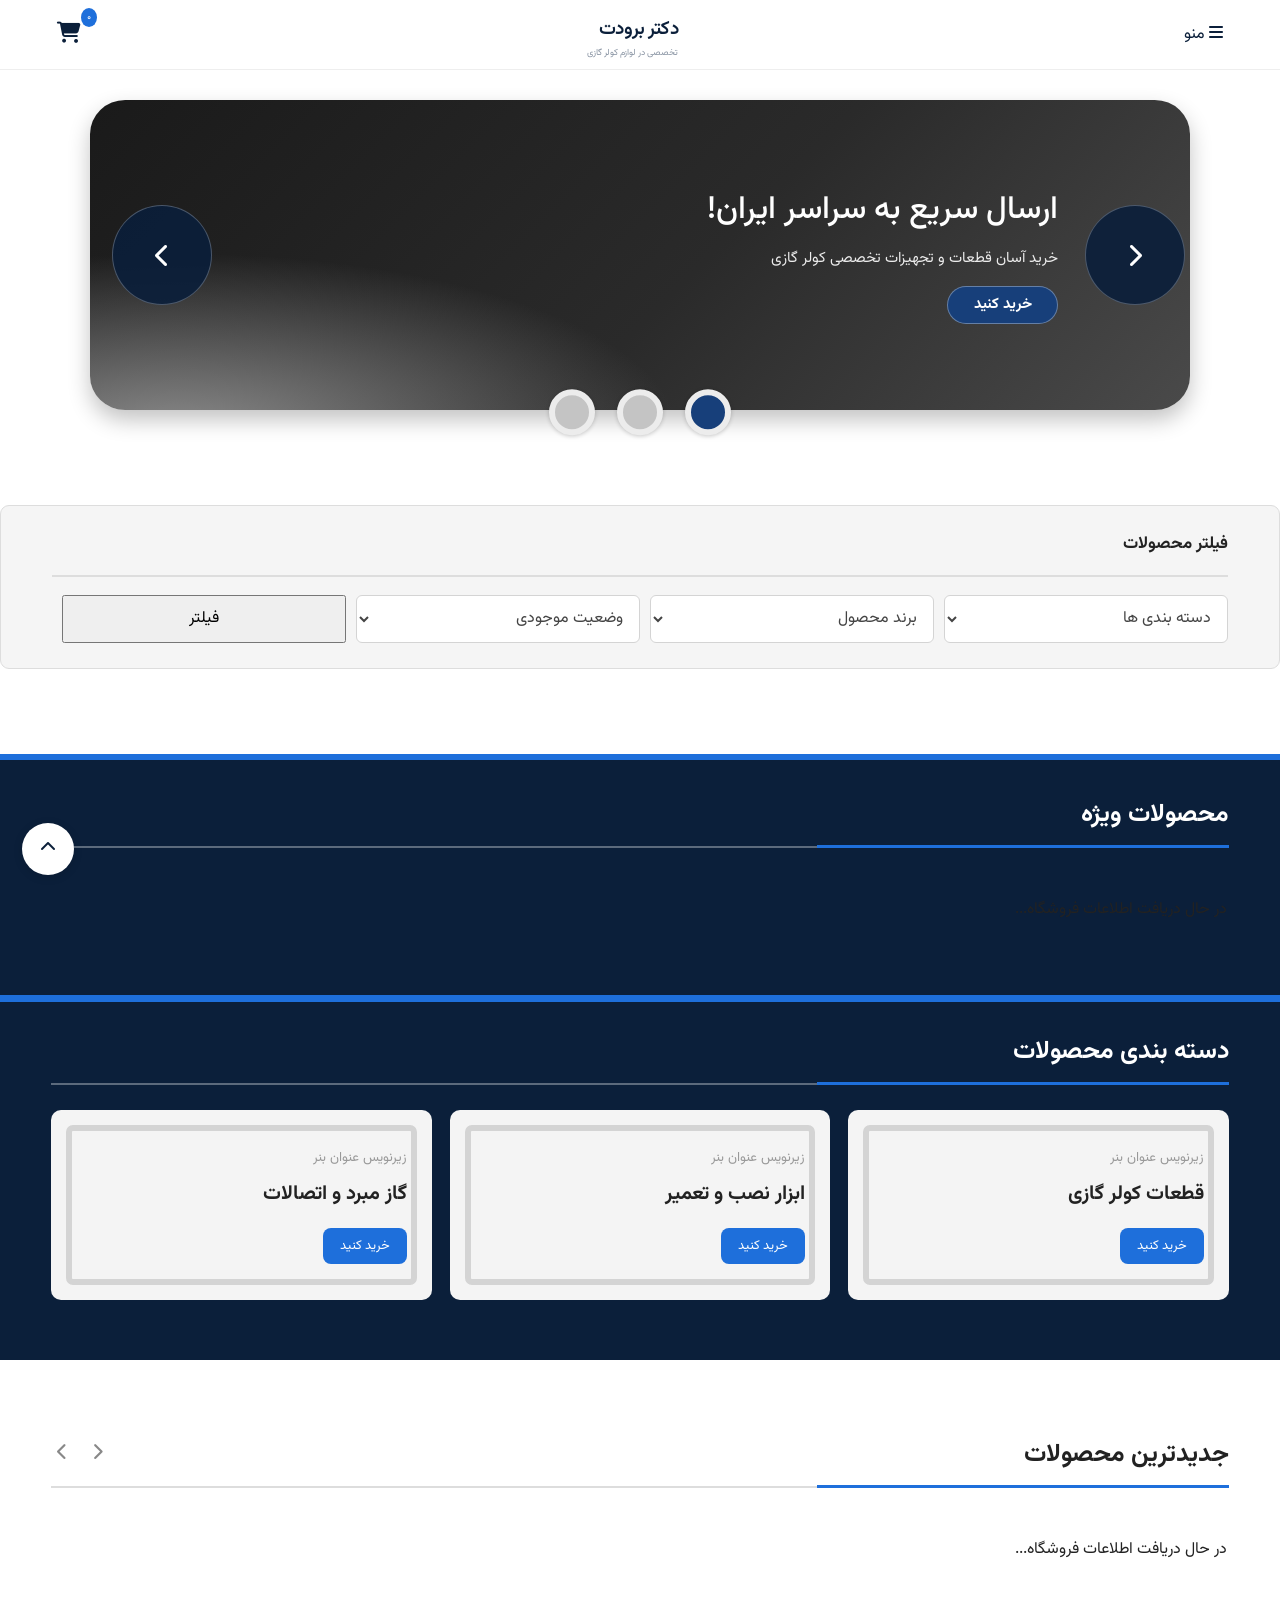
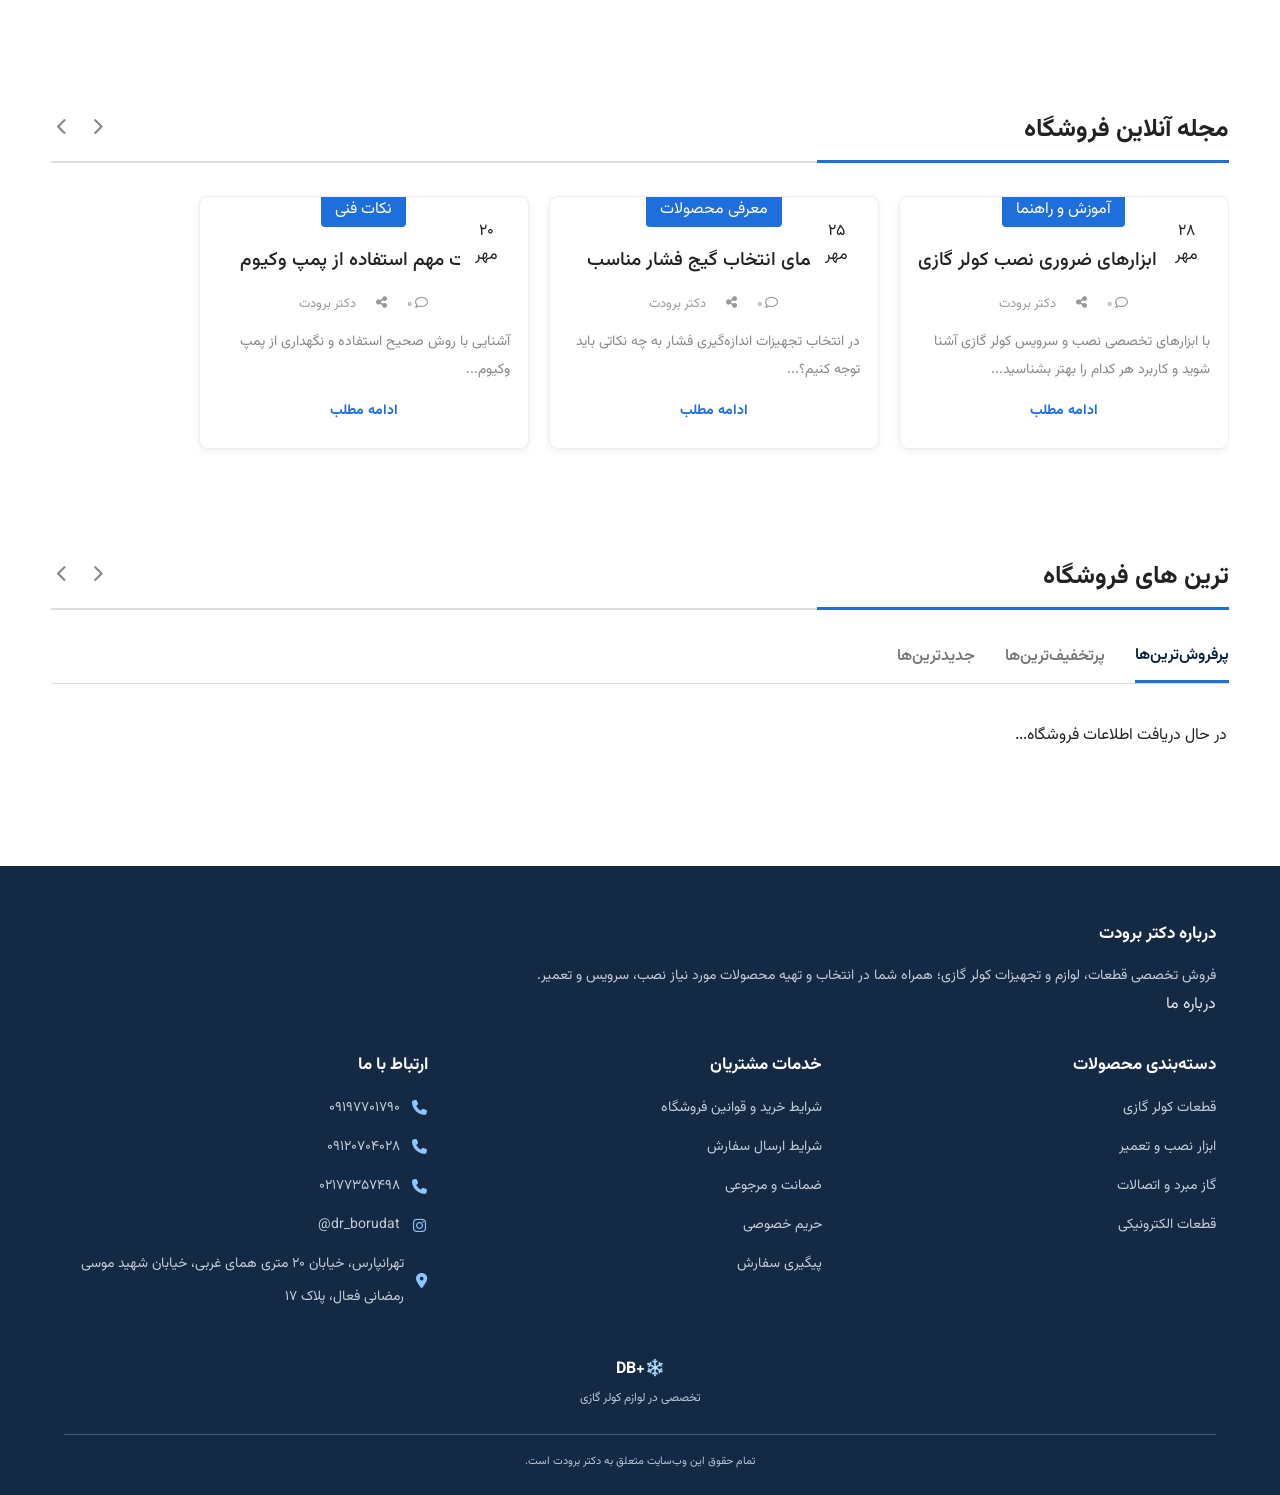
==== commit 54646c47: "Slider style" ====
--- a/public/index.html
+++ b/public/index.html
@@ -12,7 +12,7 @@
 <link rel="preconnect" href="https://fonts.googleapis.com">
 <link href="https://fonts.googleapis.com/css2?family=Vazirmatn:wght@300;400;500;600;700;800&display=swap" rel="stylesheet">
 <link rel="stylesheet" href="https://cdnjs.cloudflare.com/ajax/libs/font-awesome/6.5.2/css/all.min.css">
-<link rel="stylesheet" href="style.css?v=7">
+<link rel="stylesheet" href="style.css?v=9">
 </head>
 <body>
 
--- a/public/style.css
+++ b/public/style.css
@@ -982,3 +982,37 @@
   .checkout-overlay { padding: 8px; }
   .checkout-panel { padding: 15px; border-radius: 14px; }
 }
+
+/* ===== اسلایدر دکتر برودت ===== */
+.hero-wrap{padding:24px 5% 44px!important;overflow:visible!important}
+.hero-slider{position:relative!important;display:block!important;padding:0!important;border:0!important;background:none!important;box-shadow:none!important;border-radius:0!important;width:min(100%,1100px)!important;max-width:1100px!important;margin:0 auto!important;overflow:visible!important}
+.hero-track{
+  position:relative!important;aspect-ratio:3.55/1;height:auto!important;min-height:122px!important;
+  border:0!important;border-radius:3.2% / 11%!important;overflow:visible!important;
+  background:
+    radial-gradient(ellipse 70% 90% at 8% 108%,#8c8c8c 0%,transparent 65%),
+    linear-gradient(135deg,#1a1a1a 0%,#2a2a2a 55%,#4a4a4a 100%)!important;
+  box-shadow:0 10px 22px #0000003d!important;
+}
+.hero-slide{display:none!important;position:absolute!important;inset:0!important;width:auto!important;height:auto!important;min-height:0!important;padding:0!important;align-items:center!important;justify-content:flex-start!important;direction:rtl}
+.hero-slide.active{display:flex!important}
+.hero-slide img{
+  position:absolute!important;left:-4.5%!important;top:50%!important;transform:translateY(-50%)!important;
+  width:45%!important;height:100%!important;max-width:none!important;max-height:none!important;
+  object-fit:contain!important;object-position:center!important;filter:drop-shadow(0 10px 12px #0008)!important;z-index:1
+}
+.hero-slide .hero-copy{position:relative;z-index:2;width:42%!important;max-width:42%!important;flex:0 0 42%!important;margin:0 12% 0 0!important;padding:0!important;text-align:right!important}
+.hero-copy h1,.hero-copy h2{font-size:clamp(13px,min(2.9vw,32px),34px)!important;line-height:1.5!important;color:#fff!important;font-weight:500!important;margin:0 0 .35em!important}
+.hero-copy p{font-size:clamp(9px,min(1.45vw,15px),15px)!important;line-height:1.8!important;color:#ececec!important;margin:0 0 .9em!important}
+.hero-copy .red-btn{display:inline-block;background:#173f7a!important;color:#fff!important;border:1px solid #ffffff55!important;border-radius:999px!important;padding:.45em 1.7em!important;font-size:clamp(9.5px,min(1.4vw,15px),15px)!important;font-weight:700!important;box-shadow:none!important}
+.hero-arrow{
+  display:flex!important;align-items:center;justify-content:center;
+  width:clamp(30px,10.8%,100px)!important;aspect-ratio:1;height:auto!important;border-radius:50%!important;
+  background:rgba(11,31,58,.9)!important;border:1px solid #ffffff40!important;color:#fff!important;font-size:clamp(12px,2.2vw,24px);box-shadow:none!important;z-index:4;top:50%!important;transform:translateY(-50%)!important
+}
+.hero-arrow.prev{right:.5%!important;left:auto!important}
+.hero-arrow.next{left:2%!important;right:auto!important}
+.hero-dots{position:absolute!important;left:0;right:0;bottom:0;transform:translateY(55%);display:flex!important;justify-content:center!important;gap:clamp(7px,2.2%,22px)!important;margin:0!important;z-index:5}
+.hero-dots button{width:clamp(14px,4.5vw,46px)!important;max-width:46px;height:clamp(14px,4.5vw,46px)!important;max-height:46px;border-radius:50%!important;background:#c4c4c4!important;border:max(2.5px,.5vw) solid #ececec!important;padding:0!important;outline:0!important;box-shadow:0 1px 4px #0003}
+.hero-dots button.active{background:#173f7a!important}
+@media(min-width:900px){.hero-wrap{padding:30px 5% 60px!important}}
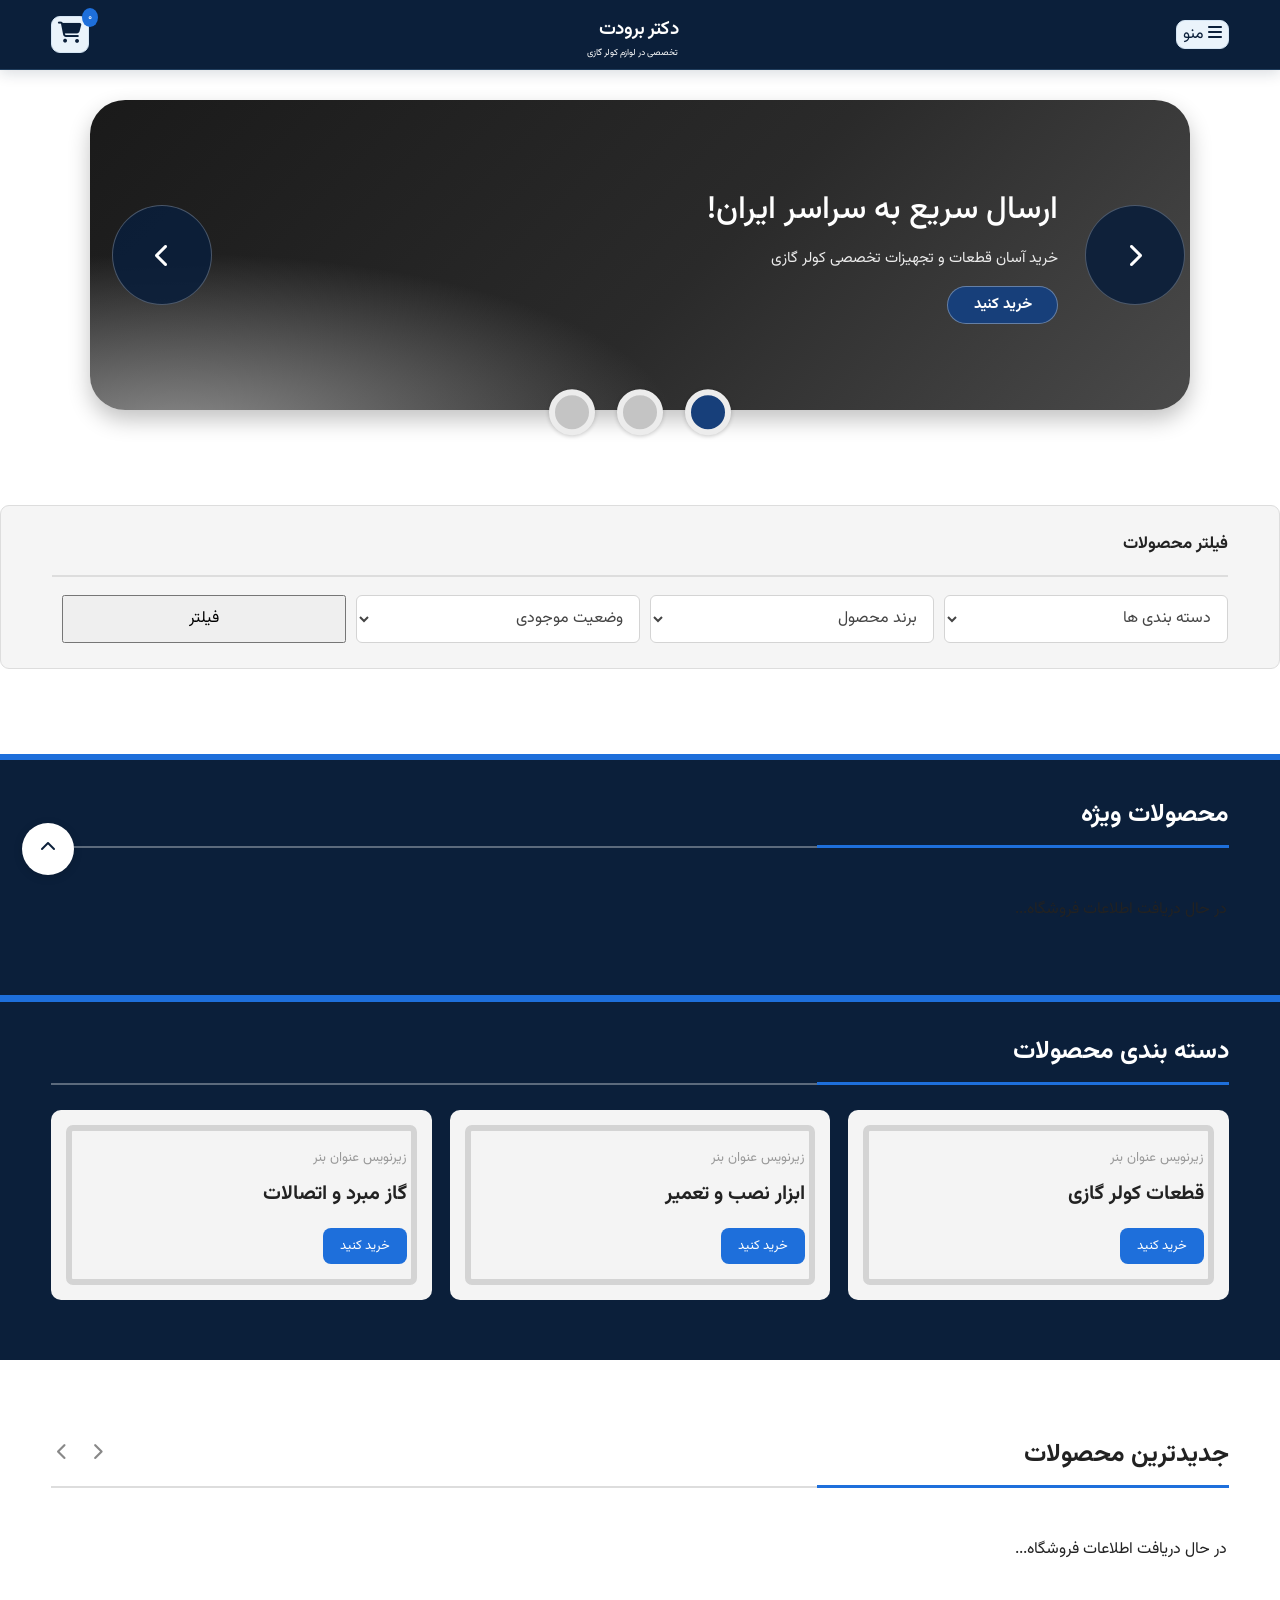
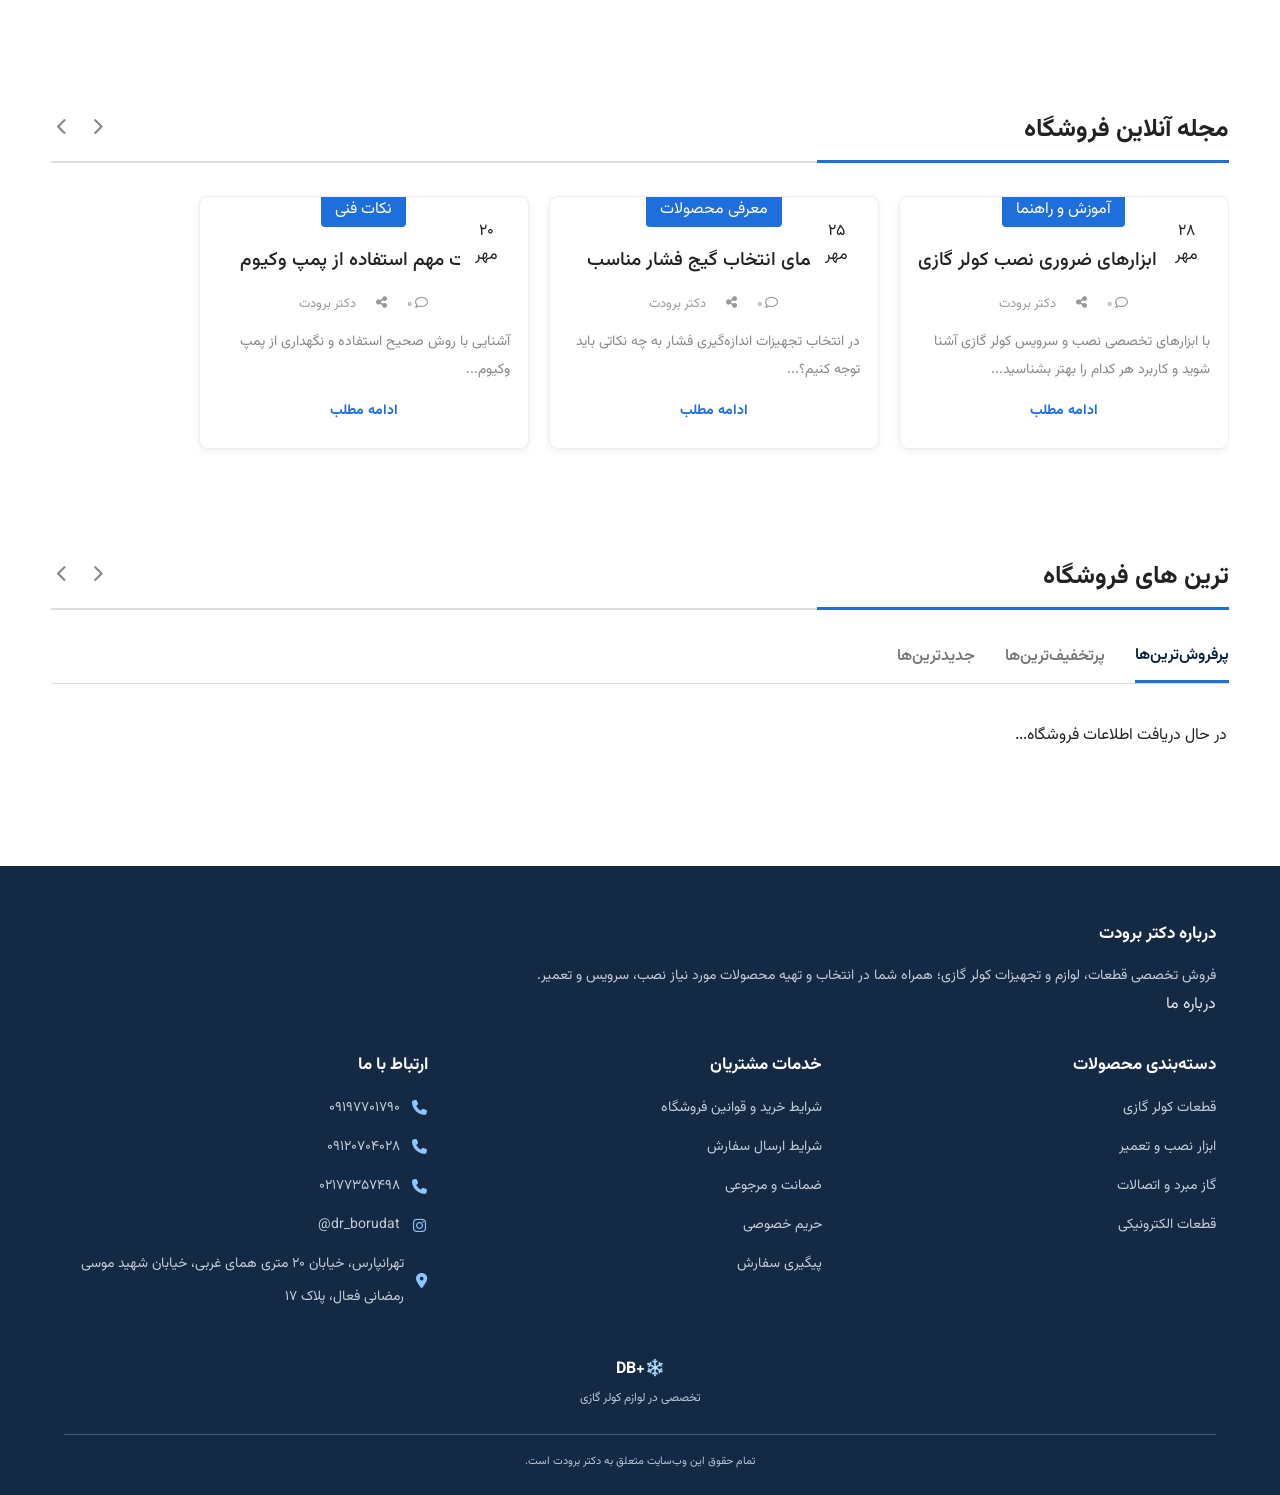
==== commit 67d6f779: "Update main storefront header colors" ====
--- a/public/index.html
+++ b/public/index.html
@@ -12,7 +12,7 @@
 <link rel="preconnect" href="https://fonts.googleapis.com">
 <link href="https://fonts.googleapis.com/css2?family=Vazirmatn:wght@300;400;500;600;700;800&display=swap" rel="stylesheet">
 <link rel="stylesheet" href="https://cdnjs.cloudflare.com/ajax/libs/font-awesome/6.5.2/css/all.min.css">
-<link rel="stylesheet" href="style.css?v=9">
+<link rel="stylesheet" href="style.css?v=11">
 </head>
 <body>
 
--- a/public/style.css
+++ b/public/style.css
@@ -1016,3 +1016,36 @@
 .hero-dots button{width:clamp(14px,4.5vw,46px)!important;max-width:46px;height:clamp(14px,4.5vw,46px)!important;max-height:46px;border-radius:50%!important;background:#c4c4c4!important;border:max(2.5px,.5vw) solid #ececec!important;padding:0!important;outline:0!important;box-shadow:0 1px 4px #0003}
 .hero-dots button.active{background:#173f7a!important}
 @media(min-width:900px){.hero-wrap{padding:30px 5% 60px!important}}
+
+
+
+/* ===== Dr Borudat | Navy Main Header ===== */
+.header {
+  background: #0B1F3A !important;
+  border-bottom: 1px solid #203D5D !important;
+  box-shadow: 0 3px 14px rgba(11,31,58,.16) !important;
+}
+
+.header .logo-name,
+.header .logo-caption small {
+  color: #FFFFFF !important;
+}
+
+.header .menu-btn,
+.header .cart {
+  background: #EAF3FB !important;
+  color: #0B1F3A !important;
+  border: 1px solid #D5E5F4 !important;
+  border-radius: 9px !important;
+  box-shadow: none !important;
+}
+
+.header .menu-btn i,
+.header .cart i {
+  color: #0B1F3A !important;
+}
+
+.header .menu-btn:hover,
+.header .cart:hover {
+  background: #FFFFFF !important;
+}
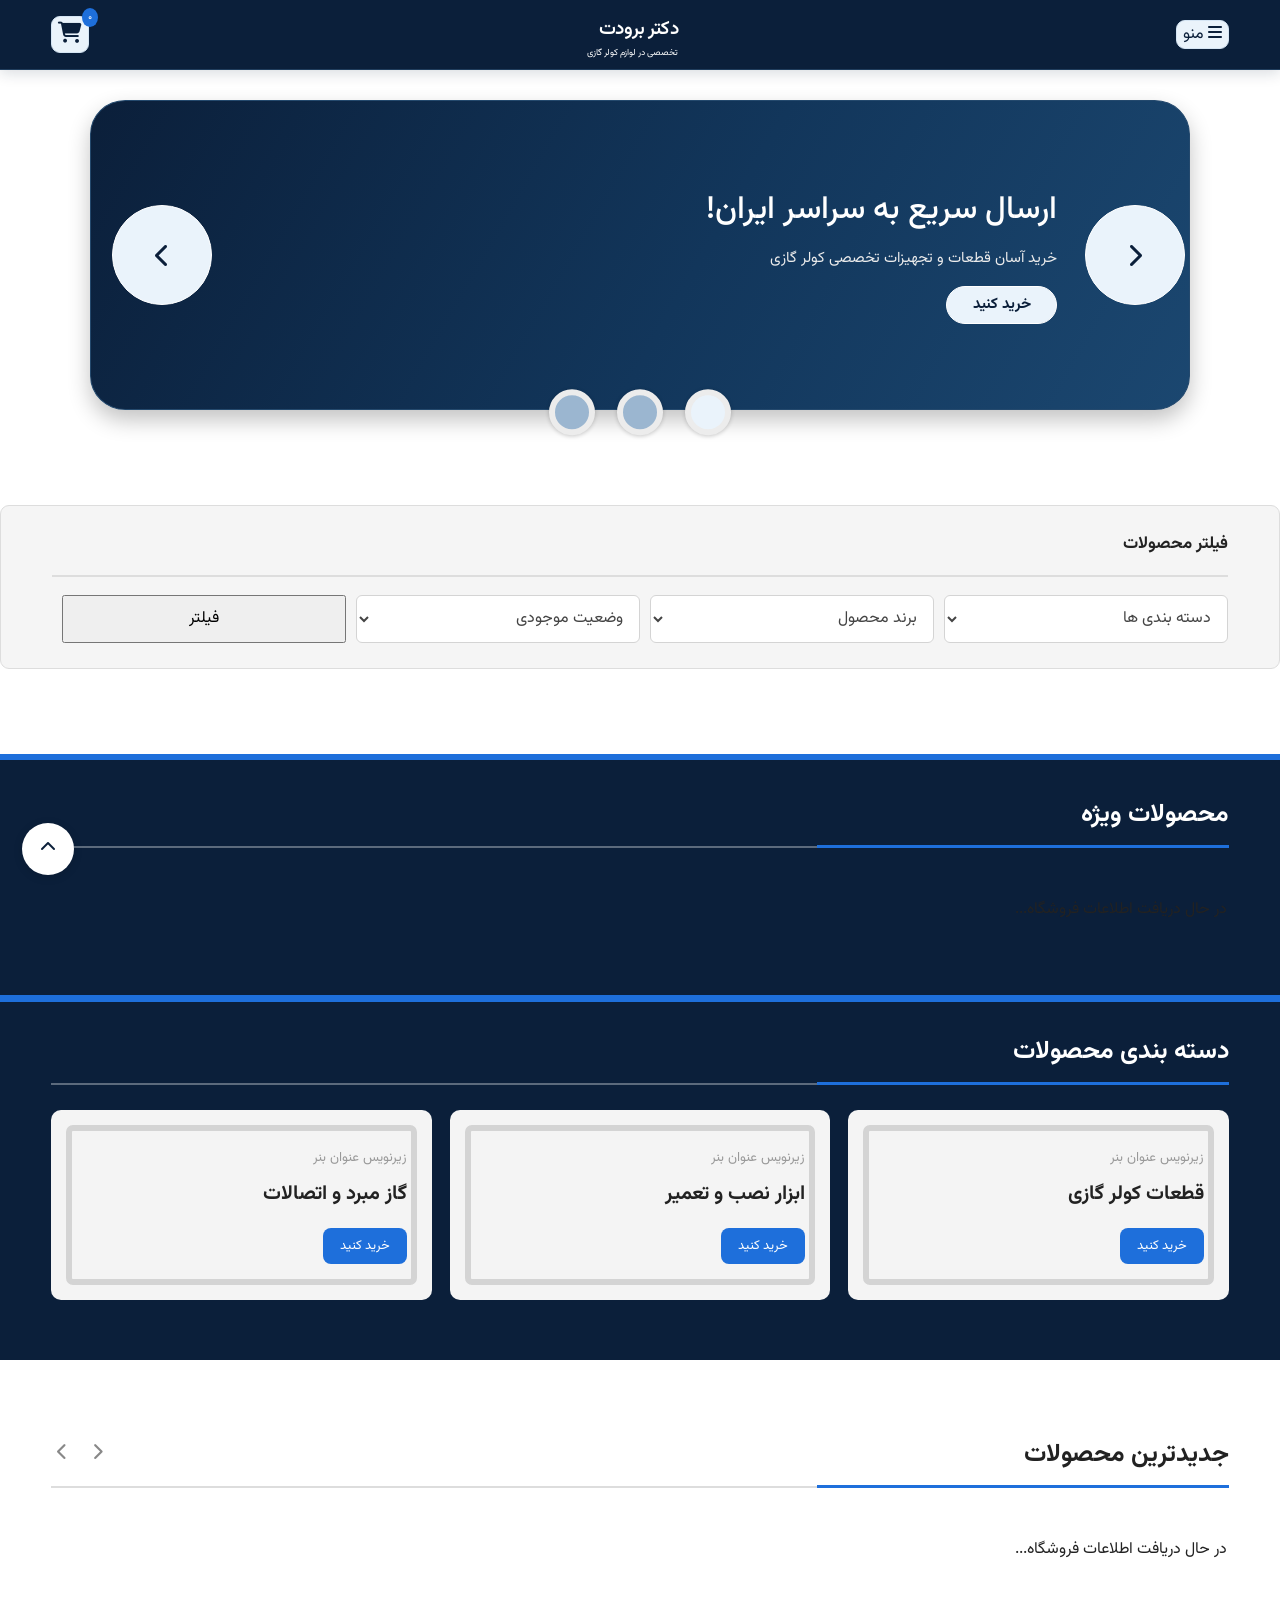
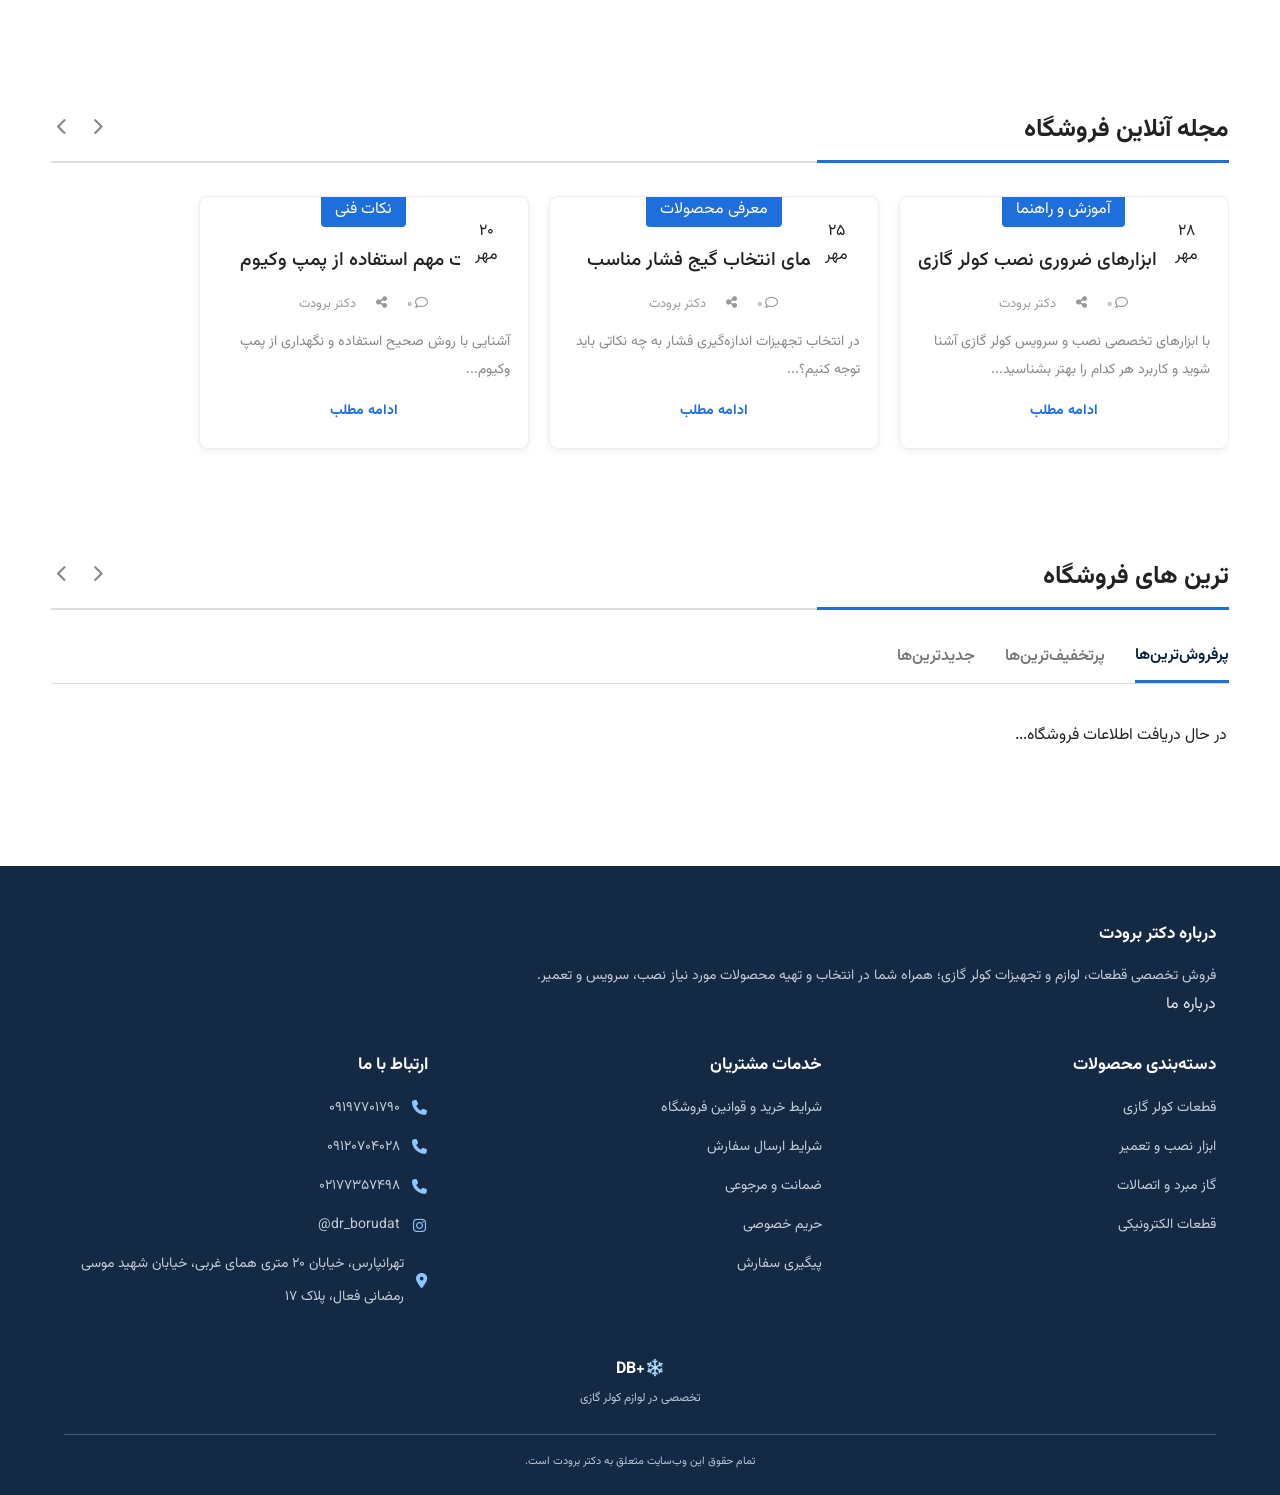
==== commit be00d9c2: "Make homepage hero sliders navy" ====
--- a/public/index.html
+++ b/public/index.html
@@ -12,7 +12,7 @@
 <link rel="preconnect" href="https://fonts.googleapis.com">
 <link href="https://fonts.googleapis.com/css2?family=Vazirmatn:wght@300;400;500;600;700;800&display=swap" rel="stylesheet">
 <link rel="stylesheet" href="https://cdnjs.cloudflare.com/ajax/libs/font-awesome/6.5.2/css/all.min.css">
-<link rel="stylesheet" href="style.css?v=11">
+<link rel="stylesheet" href="style.css?v=12">
 </head>
 <body>
 
--- a/public/style.css
+++ b/public/style.css
@@ -1049,3 +1049,30 @@
 .header .cart:hover {
   background: #FFFFFF !important;
 }
+
+/* ===== Dr Borudat | Navy Hero Slider ===== */
+.hero-track {
+  background: linear-gradient(120deg, #0B1F3A 0%, #12365B 55%, #1B4770 100%) !important;
+  border: 1px solid #24496D !important;
+}
+
+.hero-copy .red-btn {
+  background: #EAF3FB !important;
+  color: #0B1F3A !important;
+  border: 1px solid #FFFFFF !important;
+}
+
+.hero-arrow {
+  background: #EAF3FB !important;
+  color: #0B1F3A !important;
+  border: 1px solid #FFFFFF !important;
+}
+
+.hero-dots button {
+  background: #9BB6D0 !important;
+}
+
+.hero-dots button.active {
+  background: #EAF3FB !important;
+}
+/* ===== End Navy Hero Slider ===== */
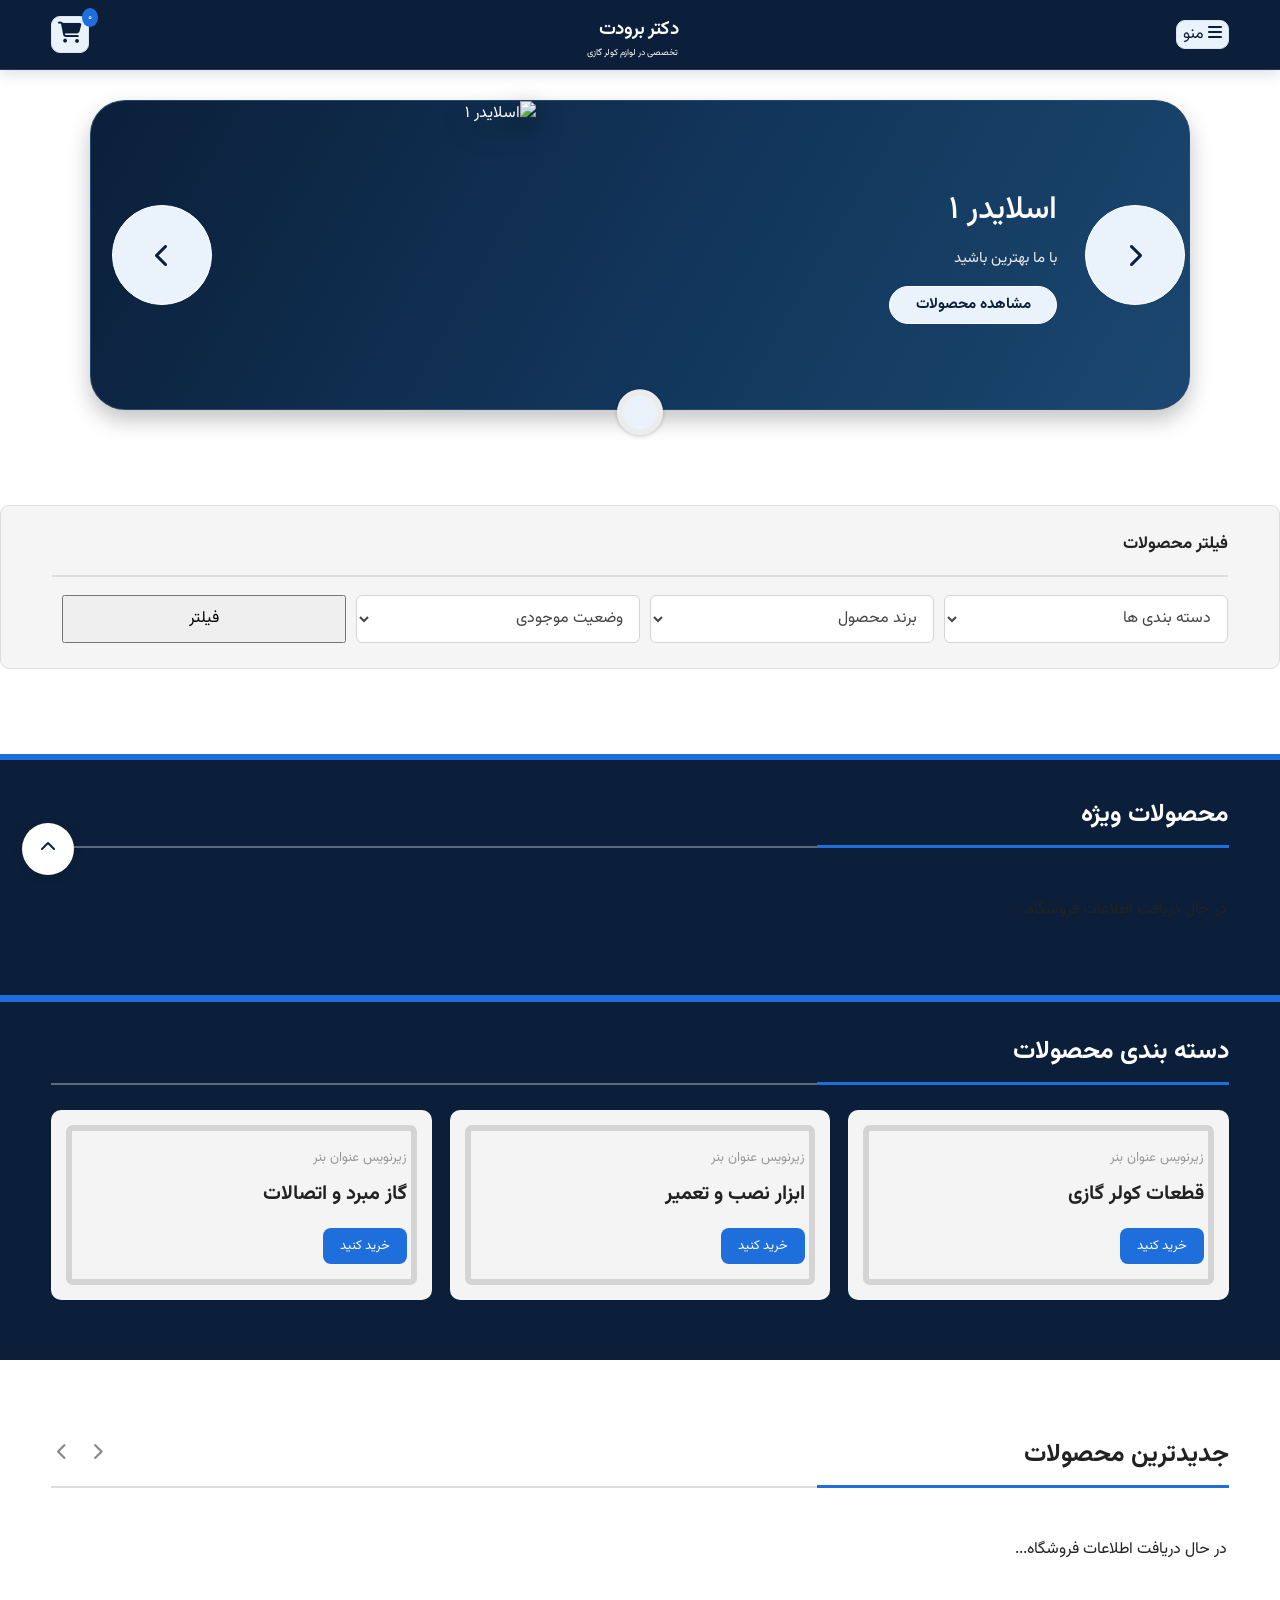
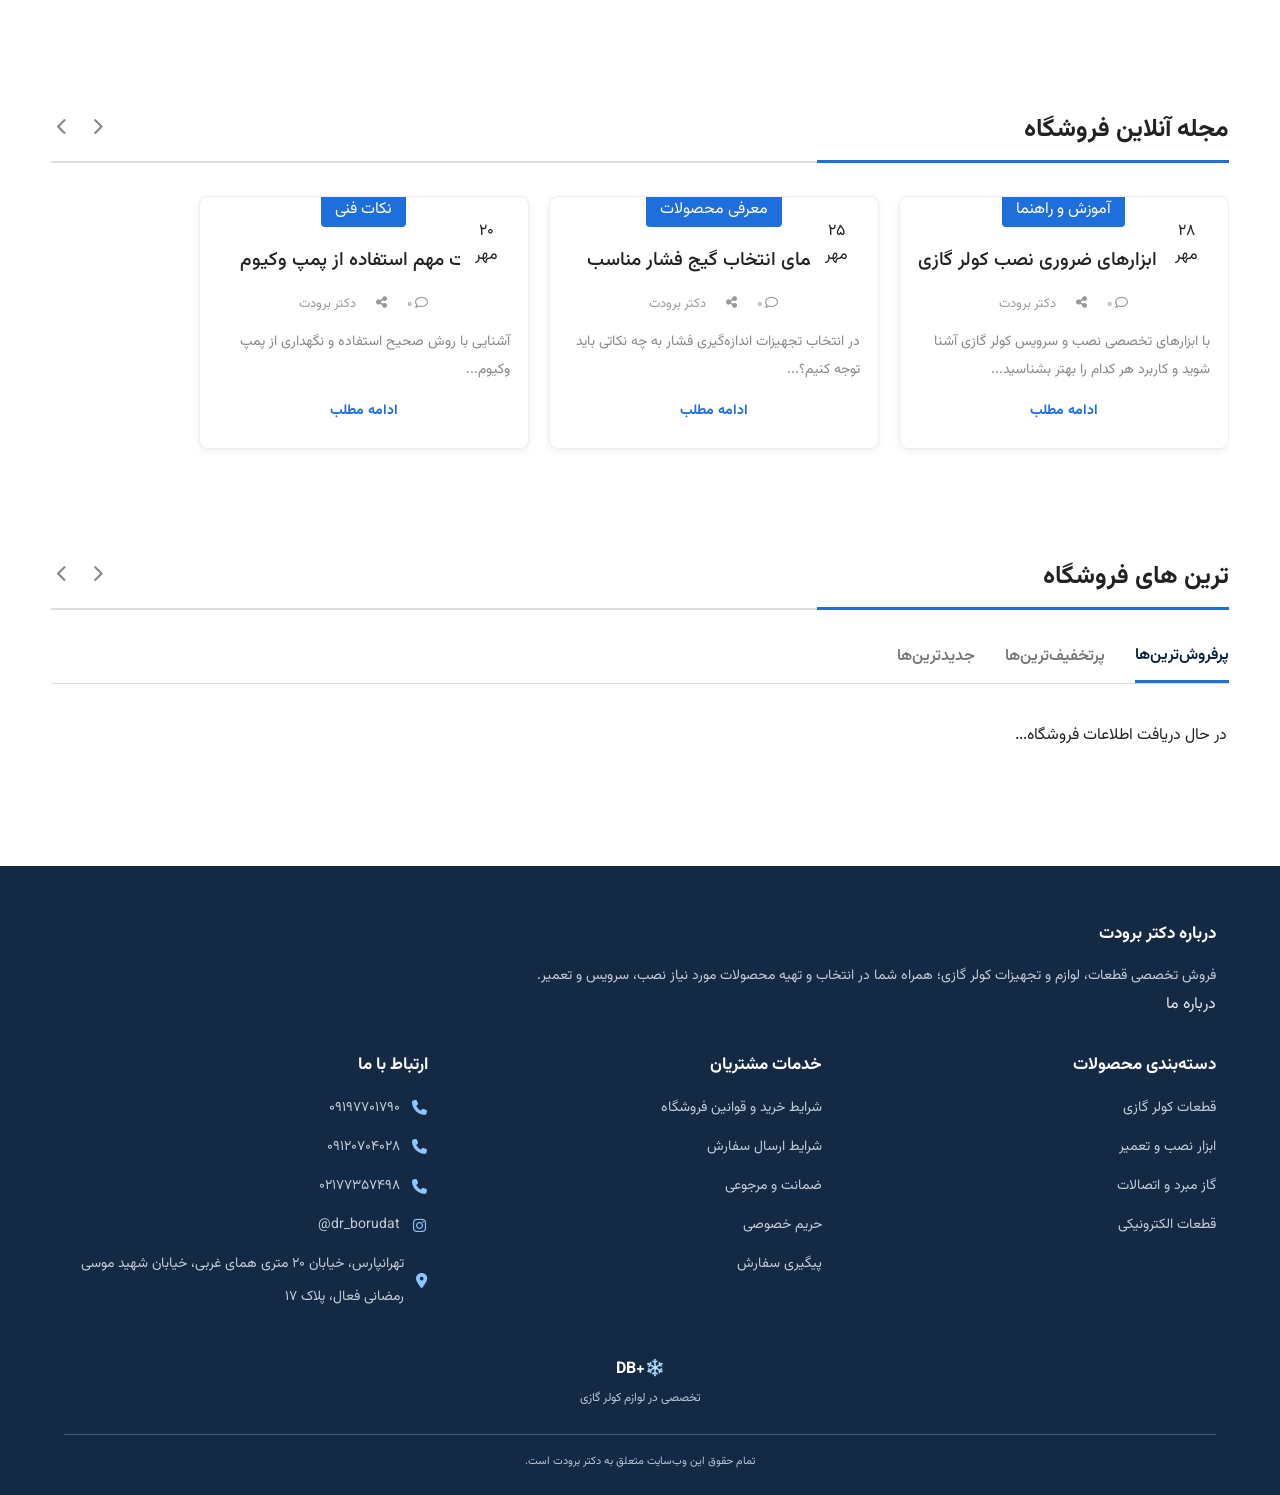
==== commit ae398468: "Fix initial homepage slider flash" ====
--- a/public/index.html
+++ b/public/index.html
@@ -37,27 +37,12 @@
   <div class="hero-slider">
     <div class="hero-track" id="heroTrack">
       <article class="hero-slide active">
-
+        <img src="https://ghizwjxqhqhwucfonkca.supabase.co/storage/v1/object/public/products/sliders/634275c0-946d-4226-bcba-caa19b982a5a_1000117086.png"
+             alt="اسلایدر ۱" loading="eager" fetchpriority="high" decoding="async">
         <div class="hero-copy">
-          <h1>ارسال سریع به سراسر ایران!</h1>
-          <p>خرید آسان قطعات و تجهیزات تخصصی کولر گازی</p>
-          <a href="#latest" class="red-btn">خرید کنید</a>
-        </div>
-      </article>
-      <article class="hero-slide">
-
-        <div class="hero-copy">
-          <h2>تجهیزات تخصصی نصب کولر گازی</h2>
-          <p>ابزار حرفه‌ای، کیفیت مطمئن</p>
-          <a href="#categories" class="red-btn">مشاهده محصولات</a>
-        </div>
-      </article>
-      <article class="hero-slide">
-<img src="images/hero-product.jpeg" alt="تجهیزات تخصصی کولر گازی" loading="eager">
-        <div class="hero-copy">
-          <h2>قطعات و لوازم کولر گازی</h2>
-          <p>همه آنچه برای سرویس و تعمیر نیاز دارید</p>
-          <a href="#categories" class="red-btn">خرید کنید</a>
+          <h2>اسلایدر ۱</h2>
+          <p>با ما بهترین باشید</p>
+          <a href="#latest" class="red-btn">مشاهده محصولات</a>
         </div>
       </article>
     </div>
